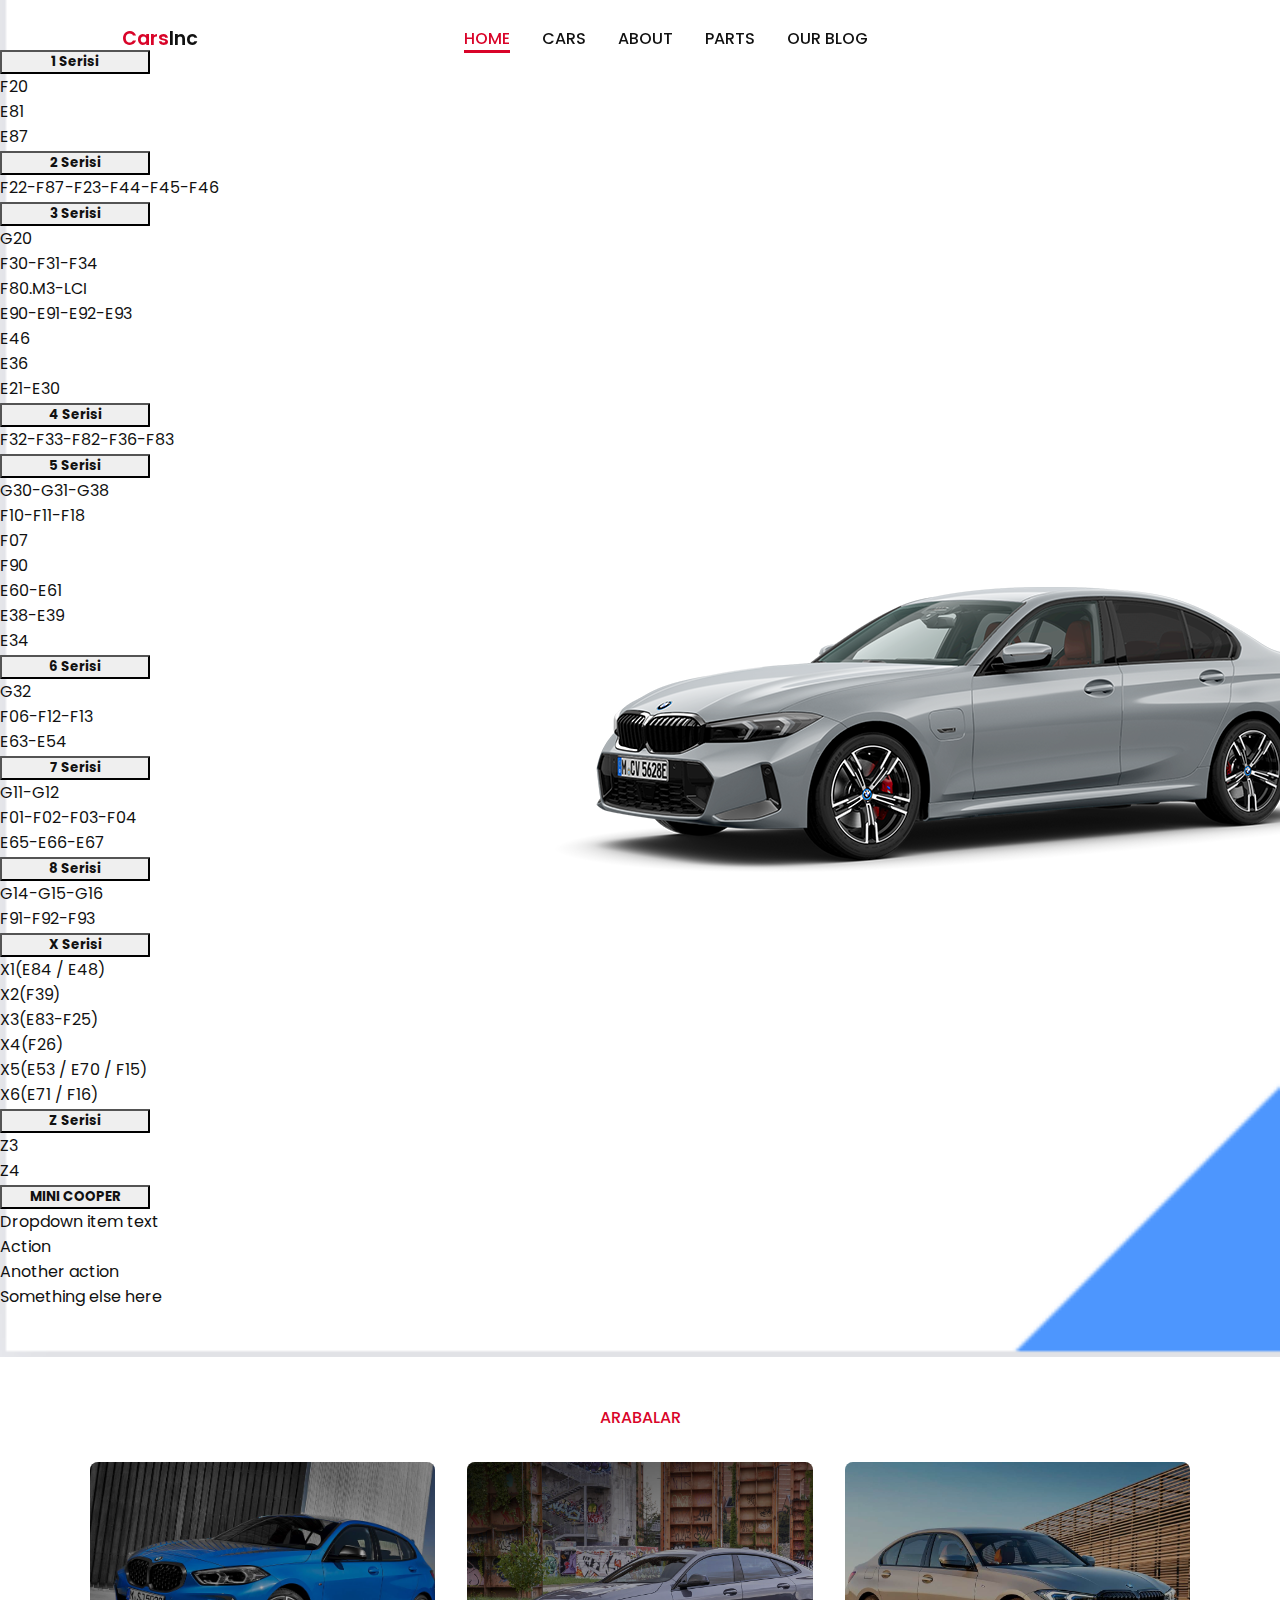
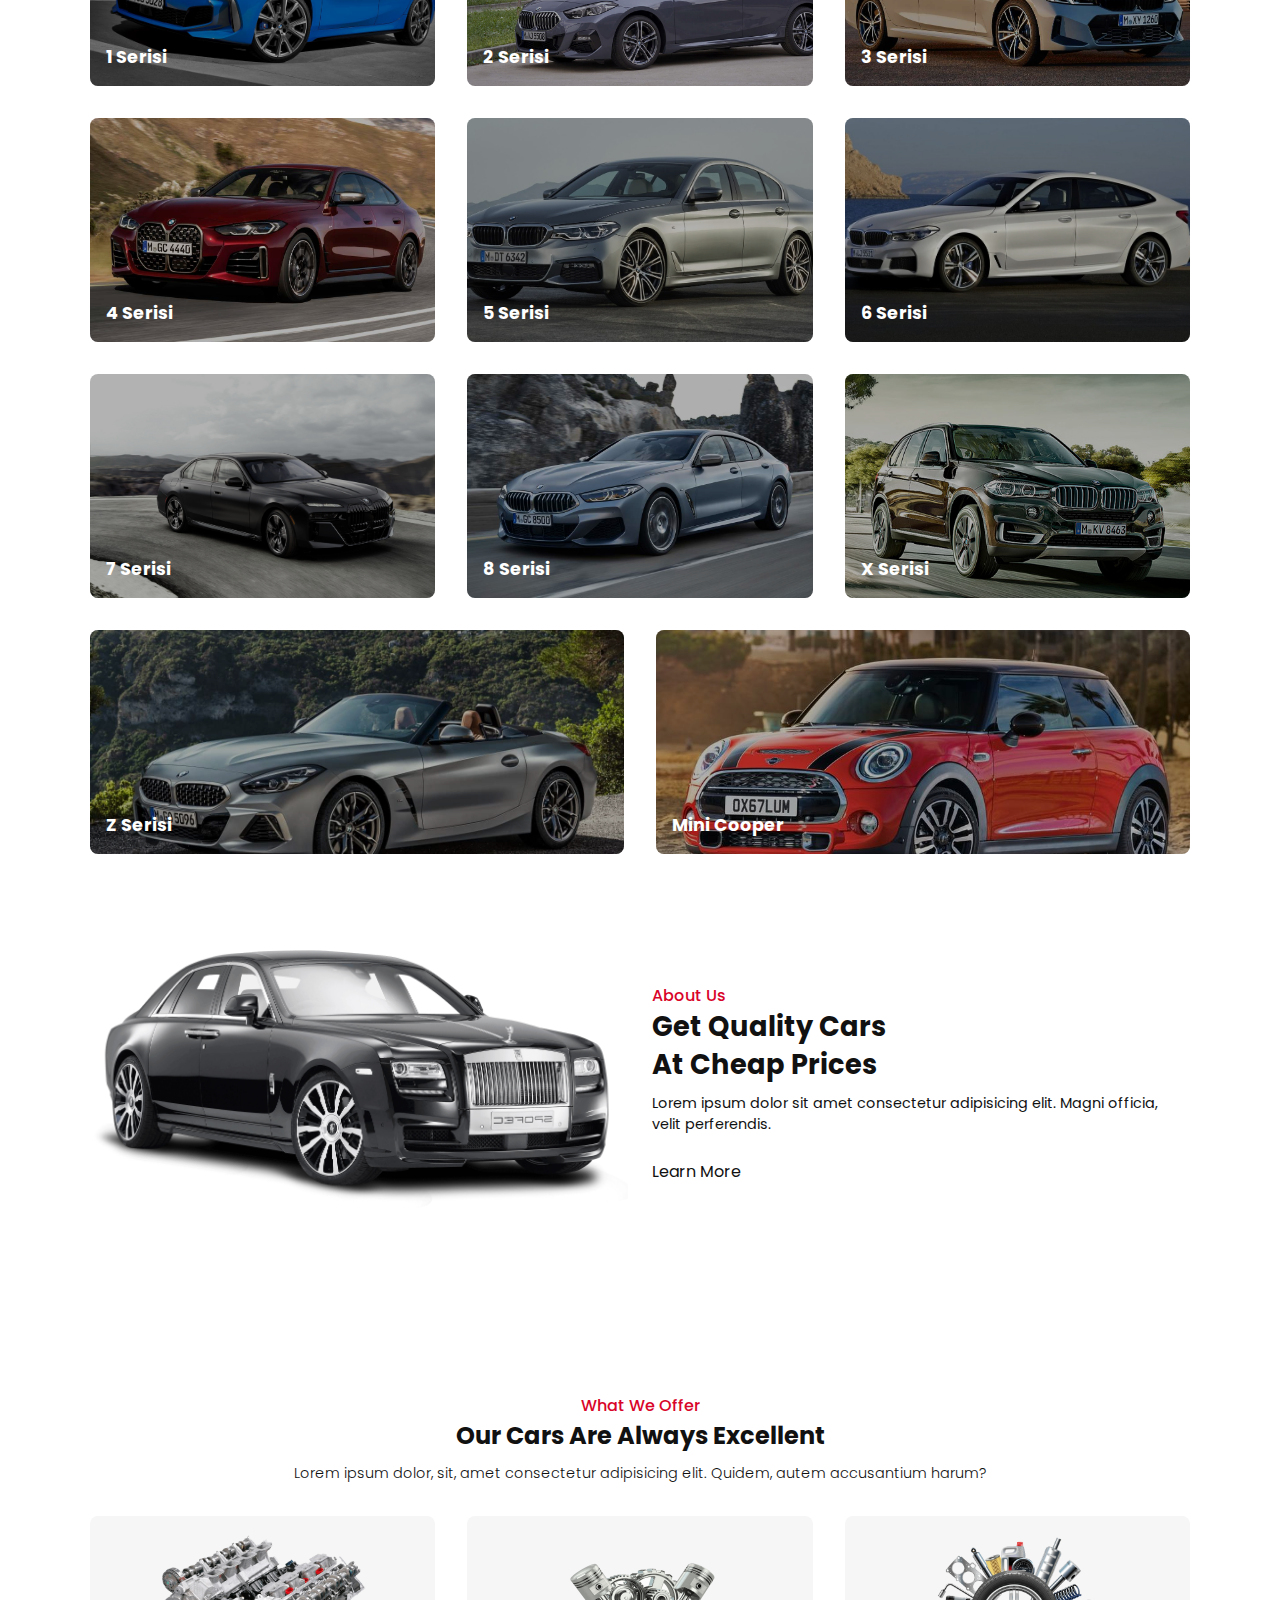
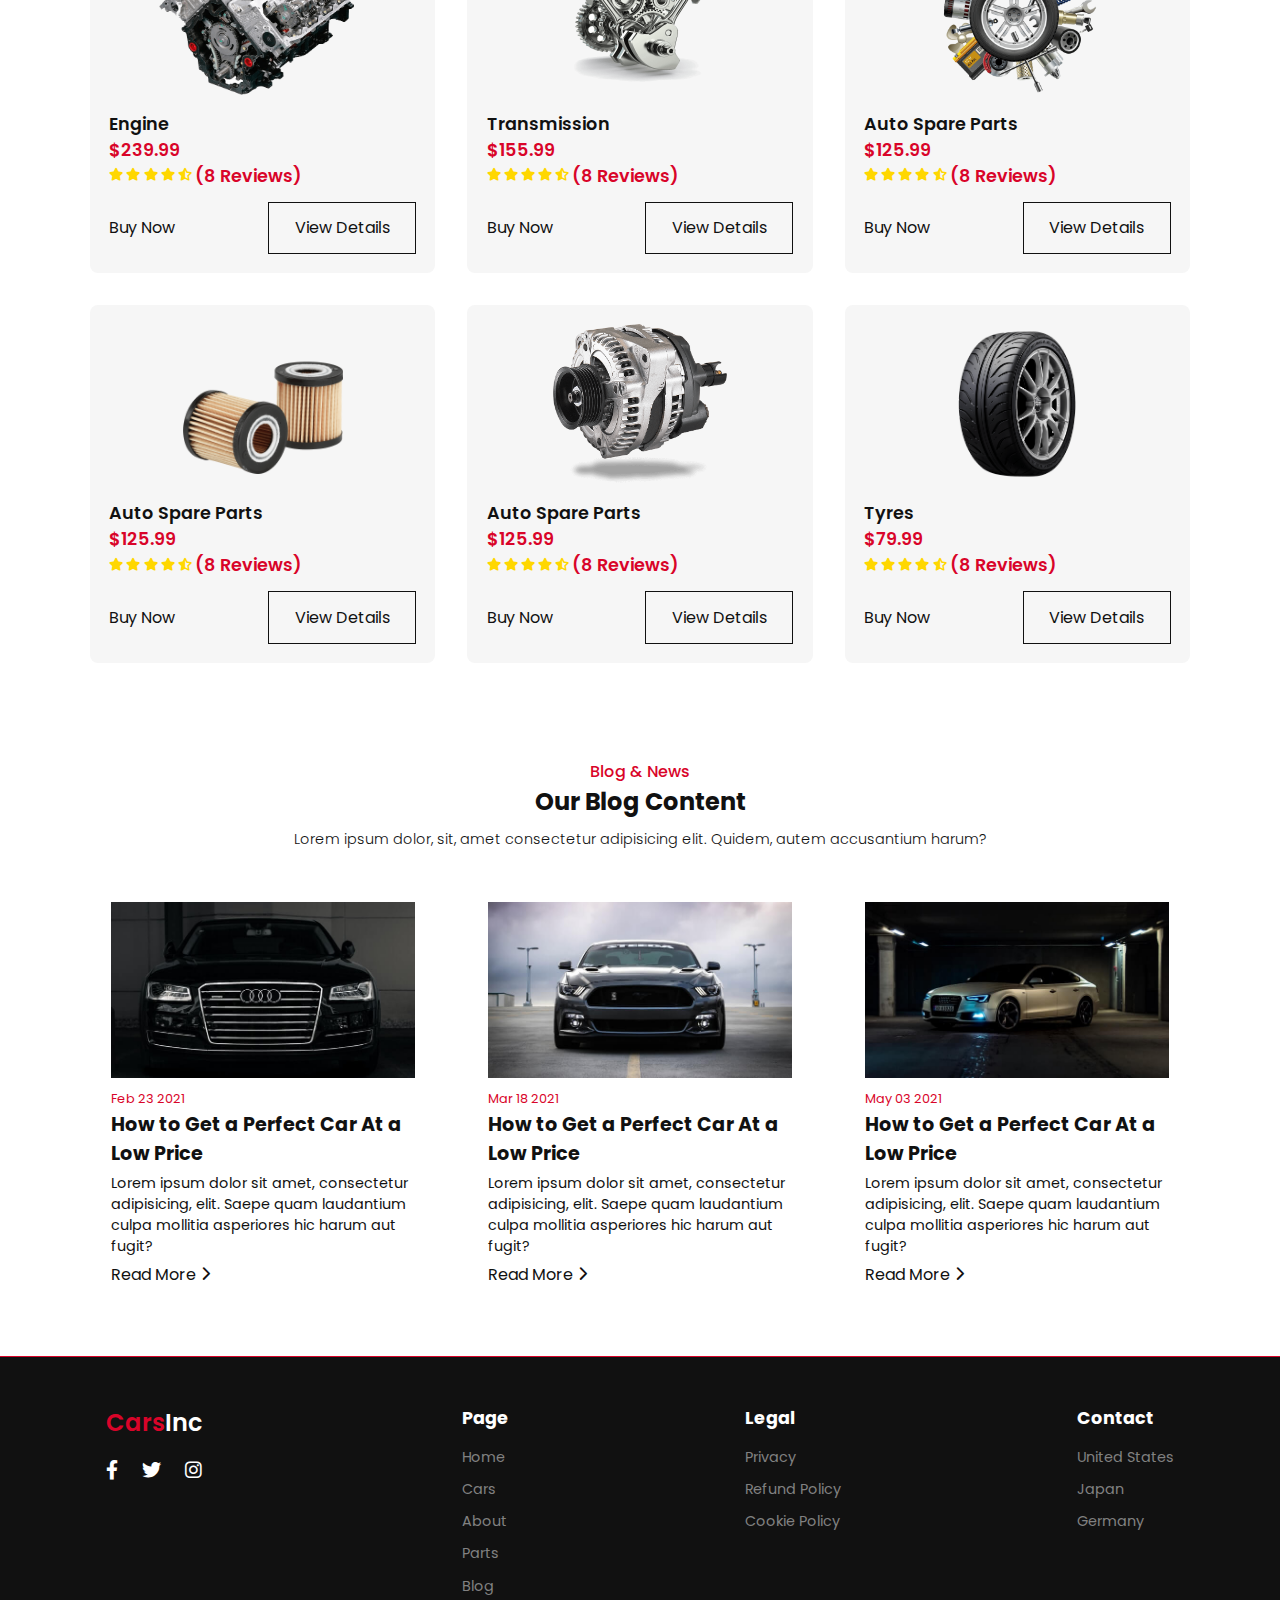
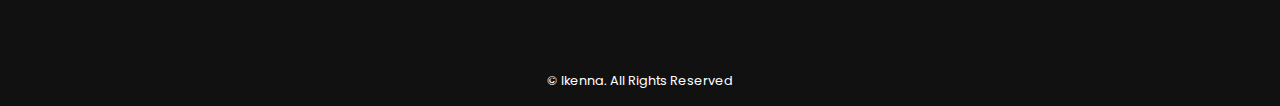
==== index.html @ a733363c "OtoYedekParca" ====
<!DOCTYPE html>
<html lang="en">
<head>
	<meta charset="UTF-8">
	<meta name="viewport" content="width=device-width, initial-scale=1.0">
	<meta name="description" content="Website of CarsInc, a car and spare parts sale company">
	<link href="https://cdn.jsdelivr.net/npm/bootstrap@5.2.2/dist/css/bootstrap.min.css" rel="stylesheet" integrity="sha384-Zenh87qX5JnK2Jl0vWa8Ck2rdkQ2Bzep5IDxbcnCeuOxjzrPF/et3URy9Bv1WTRi" crossorigin="anonymous">
    <link rel="stylesheet" href="https://cdn.jsdelivr.net/npm/bootstrap-icons@1.9.1/font/bootstrap-icons.css">
    <link rel="stylesheet" href="https://cdnjs.cloudflare.com/ajax/libs/OwlCarousel2/2.3.4/assets/owl.theme.default.css" integrity="sha512-OTcub78R3msOCtY3Tc6FzeDJ8N9qvQn1Ph49ou13xgA9VsH9+LRxoFU6EqLhW4+PKRfU+/HReXmSZXHEkpYoOA==" crossorigin="anonymous" referrerpolicy="no-referrer" />
    <link rel="stylesheet" href="https://cdnjs.cloudflare.com/ajax/libs/OwlCarousel2/2.3.4/assets/owl.carousel.min.css" integrity="sha512-tS3S5qG0BlhnQROyJXvNjeEM4UpMXHrQfTGmbQ1gKmelCxlSEBUaxhRBj/EFTzpbP4RVSrpEikbmdJobCvhE3g==" crossorigin="anonymous" referrerpolicy="no-referrer" />
	<link rel="stylesheet" href="https://cdnjs.cloudflare.com/ajax/libs/font-awesome/6.0.0/css/all.min.css" integrity="sha512-9usAa10IRO0HhonpyAIVpjrylPvoDwiPUiKdWk5t3PyolY1cOd4DSE0Ga+ri4AuTroPR5aQvXU9xC6qOPnzFeg==" crossorigin="anonymous" referrerpolicy="no-referrer" />
	<link rel="stylesheet" href="styles.css">
	<title>Car Sales Website</title>
</head>
<body>
	<!-- Header -->
	<header class="header">
		<nav class="nav container">
			<i class="fas fa-bars" id="menu-icon"></i>

			<a href="#" class="logo"><span>Cars</span>Inc</a>

			<ul class="nav__links">
				<li><a href="#home" class="active">Home</a></li>
				<li><a href="#cars">Cars</a></li>
				<li><a href="#about">About</a></li>
				<li><a href="#parts">Parts</a></li>
				<li><a href="#blog">Our Blog</a></li>
			</ul>

			<i class="fas fa-search" id="search-icon"></i>

			<!-- Search box -->
			<div class="search__box container">
				<input type="search" id="search" placeholder="Search here...">
			</div>
		</nav>
	</header>
	<main>

		<!-- Home section -->
		<section class="home" id="home">
				<div class="row">
					<div class="col-5 ps-5 pt-5"> 
						<ul class="pt-5"> 
							<li>
								<div class="btn-group dropend">
									<button type="button" class="btn dropdown-toggle" data-bs-toggle="dropdown" aria-expanded="false">
										<strong>
											1 Serisi
										</strong>
									</button>
									<ul class="dropdown-menu">
										<li><a class="dropdown-item" href="#">F20</a></li>
										<li><a class="dropdown-item" href="#">E81</a></li>
										<li><a class="dropdown-item" href="#">E87</a></li>
									</ul>
								</div>
							</li>
							<li>
								<div class="btn-group dropend">
									<button type="button" class="btn dropdown-toggle" data-bs-toggle="dropdown" aria-expanded="false">
										<strong>
											2 Serisi
										</strong>
									</button>
									<ul class="dropdown-menu">
										<li><a class="dropdown-item" href="#">F22-F87-F23-F44-F45-F46</a></li>
									</ul>
								</div>
							</li>
							<li>
								<div class="btn-group dropend">
									<button type="button" class="btn dropdown-toggle" data-bs-toggle="dropdown" aria-expanded="false">
										<strong>
											3 Serisi
										</strong>
									</button>
									<ul class="dropdown-menu">
										<li><a class="dropdown-item" href="#">G20</a></li>
										<li><a class="dropdown-item" href="#">F30-F31-F34</a></li>
										<li><a class="dropdown-item" href="#">F80.M3-LCI</a></li>
										<li><a class="dropdown-item" href="#">E90-E91-E92-E93</a></li>
										<li><a class="dropdown-item" href="#">E46</a></li>
										<li><a class="dropdown-item" href="#">E36</a></li>
										<li><a class="dropdown-item" href="#">E21-E30</a></li>
									</ul>
								</div>
							</li>
							<li>
								<div class="btn-group dropend">
									<button type="button" class="btn dropdown-toggle" data-bs-toggle="dropdown" aria-expanded="false">
										<strong>
											4 Serisi
										</strong>
									</button>
									<ul class="dropdown-menu">
										<li><a class="dropdown-item" href="#">F32-F33-F82-F36-F83</a></li>
									</ul>
								</div>
							</li>
							<li>
								<div class="btn-group dropend">
									<button type="button" class="btn dropdown-toggle" data-bs-toggle="dropdown" aria-expanded="false">
										<strong>
											5 Serisi
										</strong>
									</button>
									<ul class="dropdown-menu">
										<li><a class="dropdown-item" href="#">G30-G31-G38</a></li>
										<li><a class="dropdown-item" href="#">F10-F11-F18</a></li>
										<li><a class="dropdown-item" href="#">F07</a></li>
										<li><a class="dropdown-item" href="#">F90</a></li>
										<li><a class="dropdown-item" href="#">E60-E61</a></li>
										<li><a class="dropdown-item" href="#">E38-E39</a></li>
										<li><a class="dropdown-item" href="#">E34</a></li>
										
									</ul>
								</div>
							</li>
							<li>
								<div class="btn-group dropend">
									<button type="button" class="btn dropdown-toggle" data-bs-toggle="dropdown" aria-expanded="false">
										<strong>
											6 Serisi
										</strong>
									</button>
									<ul class="dropdown-menu">
										<li><a class="dropdown-item" href="#">G32</a></li>
										<li><a class="dropdown-item" href="#">F06-F12-F13</a></li>
										<li><a class="dropdown-item" href="#">E63-E54</a></li>
									</ul>
								</div>
							</li>
							<li>
								<div class="btn-group dropend">
									<button type="button" class="btn dropdown-toggle" data-bs-toggle="dropdown" aria-expanded="false">
										<strong>
											7 Serisi
										</strong>
									</button>
									<ul class="dropdown-menu">
										<li><a class="dropdown-item" href="#">G11-G12</a></li>
										<li><a class="dropdown-item" href="#">F01-F02-F03-F04</a></li>
										<li><a class="dropdown-item" href="#">E65-E66-E67</a></li>
									</ul>
								</div>
							</li>
							<li>
								<div class="btn-group dropend">
									<button type="button" class="btn dropdown-toggle" data-bs-toggle="dropdown" aria-expanded="false">
										<strong>
											8 Serisi
										</strong>
									</button>
									<ul class="dropdown-menu">
										<li><a class="dropdown-item" href="#">G14-G15-G16</a></li>
										<li><a class="dropdown-item" href="#">F91-F92-F93</a></li>
									</ul>
								</div>
							</li>
							<li>
								<div class="btn-group dropend">
									<button type="button" class="btn dropdown-toggle" data-bs-toggle="dropdown" aria-expanded="false">
										<strong>
											X Serisi
										</strong>
									</button>
									<ul class="dropdown-menu">
										<li><a class="dropdown-item" href="#">X1(E84 / E48)</a></li>
										<li><a class="dropdown-item" href="#">X2(F39)</a></li>
										<li><a class="dropdown-item" href="#">X3(E83-F25)</a></li>
										<li><a class="dropdown-item" href="#">X4(F26)</a></li>
										<li><a class="dropdown-item" href="#">X5(E53 / E70 / F15)</a></li>
										<li><a class="dropdown-item" href="#">X6(E71 / F16)</a></li>
									</ul>
								</div>
							</li>
							<li>
								<div class="btn-group dropend">
									<button type="button" class="btn dropdown-toggle" data-bs-toggle="dropdown" aria-expanded="false">
										<strong>
											Z Serisi
										</strong>
									</button>
									<ul class="dropdown-menu">
										<li><a class="dropdown-item" href="#">Z3</a></li>
										<li><a class="dropdown-item" href="#">Z4</a></li>
									</ul>
								</div>
							</li>
							<li>
								<div class="btn-group dropend">
									<button type="button" class="button button1 btn btn-primary dropdown-toggle" data-bs-toggle="dropdown" aria-expanded="false">
										<strong>
											MINI COOPER
										</strong>
									</button>
									<ul class="dropdown-menu">
										<li><span class="dropdown-item-text">Dropdown item text</span></li>
										<li><a class="dropdown-item" href="#">Action</a></li>
										<li><a class="dropdown-item" href="#">Another action</a></li>
										<li><a class="dropdown-item" href="#">Something else here</a></li>
									</ul>
								</div>
							</li>
						</ul>
						
					</div>
					</div>
					<div class="col-7 araba ">
						<img src="./images/bmwpng.png" alt="">
					</div>
				</div>
		</section>

		<!-- Cars section -->
		<section class="cars" id="cars">
			<div class="heading">
				<span>ARABALAR</span>
			</div>

            <!-- Cars container -->
			<div class="cars__container container">
				<!-- Box 1 -->
				<div class="box">
					<img src="images/1serisi.jpg" alt="Porsche car">
					<h3>1 Serisi</h3>
				</div>

				<!-- Box 2 -->
				<div class="box">
					<img src="images/2-serisi.jpg" alt="Audi car">
					<h3>2 Serisi</h3>
				</div>

				<!-- Box 3 -->
				<div class="box">
					<img src="images/2022-bmw-3er-limousine.jpg" alt="Mercedes Benz car">
					<h3>3 Serisi</h3>
				</div>

				<!-- Box 4 -->
				<div class="box">
					<img src="images/2022-bmw-m440i-xdrive-gran-coupe-exterior.jpg" alt="Lamborghini car">
					<h3>4 Serisi</h3>
				</div>

				<!-- Box 5 -->
				<div class="box">
					<img src="images/yeni-bmw-520i-fiyat-1.jpg" alt="BMW car">
					<h3>5 Serisi</h3>
				</div>

				<!-- Box 6 -->
				<div class="box">
					<img src="images/yeni-bmw-6-serisi-gt-034.jpg" alt="Rolls Royce car">
					<h3>6 Serisi</h3>
				</div>
				<!-- Box 6 -->
				<div class="box">
					<img src="images/2022-bmw-7-serisi-tanitildi-iste-tasarimi-ve-ozellikleri147647_0.jpg" alt="Rolls Royce car">
					<h3>7 Serisi</h3>
				</div>
				<!-- Box 6 -->
				<div class="box">
					<img src="images/bmw-serie-8-gran-coupe-2020.jpg" alt="Rolls Royce car">
					<h3>8 Serisi</h3>
				</div>
				<div class="box">
					<img src="images/BMW_X5-2017.jpg" alt="Rolls Royce car">
					<h3> X Serisi</h3>
				</div>
				<div class="box">
					<img src="images/bmw-z4-roadster_4161_2.jpg" alt="Rolls Royce car">
					<h3> Z Serisi</h3>
				</div>
				<div class="box">
					<img src="images/heuyj8qbr85w_800.jpg" alt="Rolls Royce car">
					<h3> Mini Cooper</h3>
				</div>
			</div>
		</section>

		<!-- About section -->
		<section class="about container" id="about">
			<div class="about__img">
				<img src="images/about.png" alt="Rolls Royce car">
			</div>
			<div class="about__text">
				<span>About Us</span>
				<h2>Get Quality Cars <br>At Cheap Prices</h2>
				<p>Lorem ipsum dolor sit amet consectetur adipisicing elit. Magni officia, velit perferendis.</p>

				<a href="#" class="btn">Learn More</a>
			</div>
		</section>

		<!-- Parts section -->
		<section class="parts" id="parts">
			<div class="heading">
				<span>What We Offer</span>
				<h2>Our Cars Are Always Excellent</h2>
				<p>Lorem ipsum dolor, sit, amet consectetur adipisicing elit. Quidem, autem accusantium harum?</p>
			</div>

			<!-- Parts container -->
			<div class="parts__container container">
				<!-- Box 1 -->
				<div class="box">
					<img src="images/part1.png" alt="car part">
					<h3>Engine</h3>
					<span class="price">$239.99</span>
					<div class="stars">
						<i class="fas fa-star"></i>
						<i class="fas fa-star"></i>
						<i class="fas fa-star"></i>
						<i class="fas fa-star"></i>
						<i class="fas fa-star-half-alt"></i>
						<span>(8 Reviews)</span>
					</div>
					<div class="buttons">
						<a href="#" class="btn">Buy Now</a>
					    <a href="#" class="details">View Details</a>
					</div>
					
				</div>

				<!-- Box 2 -->
				<div class="box">
					<img src="images/part2.png" alt="car part">
					<h3>Transmission</h3>
					<span class="price">$155.99</span>
					<div class="stars">
						<i class="fas fa-star"></i>
						<i class="fas fa-star"></i>
						<i class="fas fa-star"></i>
						<i class="fas fa-star"></i>
						<i class="fas fa-star-half-alt"></i>
						<span>(8 Reviews)</span>
					</div>
					<div class="buttons">
						<a href="#" class="btn">Buy Now</a>
					    <a href="#" class="details">View Details</a>
					</div>
				</div>

				<!-- Box 3 -->
				<div class="box">
					<img src="images/part3.png" alt="car part">
					<h3>Auto Spare Parts</h3>
					<span class="price">$125.99</span>
					<div class="stars">
						<i class="fas fa-star"></i>
						<i class="fas fa-star"></i>
						<i class="fas fa-star"></i>
						<i class="fas fa-star"></i>
						<i class="fas fa-star-half-alt"></i>
						<span>(8 Reviews)</span>
					</div>
					<div class="buttons">
						<a href="#" class="btn">Buy Now</a>
					    <a href="#" class="details">View Details</a>
					</div>
				</div>

				<!-- Box 4 -->
				<div class="box">
					<img src="images/part4.png" alt="car part">
					<h3>Auto Spare Parts</h3>
					<span class="price">$125.99</span>
					<div class="stars">
						<i class="fas fa-star"></i>
						<i class="fas fa-star"></i>
						<i class="fas fa-star"></i>
						<i class="fas fa-star"></i>
						<i class="fas fa-star-half-alt"></i>
						<span>(8 Reviews)</span>
					</div>
					<div class="buttons">
						<a href="#" class="btn">Buy Now</a>
					    <a href="#" class="details">View Details</a>
					</div>
				</div>

				<!-- Box 5 -->
				<div class="box">
					<img src="images/part5.png" alt="car part">
					<h3>Auto Spare Parts</h3>
					<span class="price">$125.99</span>
					<div class="stars">
						<i class="fas fa-star"></i>
						<i class="fas fa-star"></i>
						<i class="fas fa-star"></i>
						<i class="fas fa-star"></i>
						<i class="fas fa-star-half-alt"></i>
						<span>(8 Reviews)</span>
					</div>
					<div class="buttons">
						<a href="#" class="btn">Buy Now</a>
					    <a href="#" class="details">View Details</a>
					</div>
				</div>

				<!-- Box 6 -->
				<div class="box">
					<img src="images/part6.png" alt="car part">
					<h3>Tyres</h3>
					<span class="price">$79.99</span>
					<div class="stars">
						<i class="fas fa-star"></i>
						<i class="fas fa-star"></i>
						<i class="fas fa-star"></i>
						<i class="fas fa-star"></i>
						<i class="fas fa-star-half-alt"></i>
						<span>(8 Reviews)</span>
					</div>
					<div class="buttons">
						<a href="#" class="btn">Buy Now</a>
					    <a href="#" class="details">View Details</a>
					</div>
				</div>

			</div>
		</section>

		<!-- Blog section -->
		<section class="blog" id="blog">
			<div class="heading">
				<span>Blog & News</span>
				<h2>Our Blog Content</h2>
				<p>Lorem ipsum dolor, sit, amet consectetur adipisicing elit. Quidem, autem accusantium harum?</p>
			</div>

			<!-- Blog Container -->
			<div class="blog__container container">
				<!-- Blog Post 1 -->
				<div class="box">
					<img src="images/car4.jpg" alt="car">
					<span>Feb 23 2021</span>
					<h3>How to Get a Perfect Car At a Low Price</h3>
					<p>Lorem ipsum dolor sit amet, consectetur adipisicing, elit. Saepe quam laudantium culpa mollitia asperiores hic harum aut fugit?</p>
					<a href="#" class="blog-btn">Read More <i class="fas fa-chevron-right"></i></a>
				</div>

				<!-- Blog Post 2 -->
				<div class="box">
					<img src="images/car6.jpg" alt="car">
					<span>Mar 18 2021</span>
					<h3>How to Get a Perfect Car At a Low Price</h3>
					<p>Lorem ipsum dolor sit amet, consectetur adipisicing, elit. Saepe quam laudantium culpa mollitia asperiores hic harum aut fugit?</p>
					<a href="#" class="blog-btn">Read More <i class="fas fa-chevron-right"></i></a>
				</div>

				<!-- Blog Post 3 -->
				<div class="box">
					<img src="images/car5.jpg" alt="car">
					<span>May 03 2021</span>
					<h3>How to Get a Perfect Car At a Low Price</h3>
					<p>Lorem ipsum dolor sit amet, consectetur adipisicing, elit. Saepe quam laudantium culpa mollitia asperiores hic harum aut fugit?</p>
					<a href="#" class="blog-btn">Read More <i class="fas fa-chevron-right"></i></a>
				</div>
			</div>
		</section>
	</main>


	<!-- Footer -->
	<footer class="footer">
		<div class="footer__container container">
			<div class="footer__box">
				<a href="#" class="logo"><span>Cars</span>Inc</a>
				<div class="social__links">
					<a href="#"><i class="fab fa-facebook-f"></i></a>
					<a href="#"><i class="fab fa-twitter"></i></a>
					<a href="#"><i class="fab fa-instagram"></i></a>
				</div>
			</div>
			<div class="footer__box footer__links">
				<h3>Page</h3>
				<a href="#home">Home</a>
				<a href="#cars">Cars</a>
				<a href="#about">About</a>
				<a href="#parts">Parts</a>
				<a href="#blog">Blog</a>
			</div>
			<div class="footer__box footer__links">
				<h3>Legal</h3>
				<a href="#">Privacy</a>
				<a href="#">Refund Policy</a>
				<a href="#">Cookie Policy</a>
			</div>
			<div class="footer__box footer__links">
				<h3>Contact</h3>
				<p>United States</p>
				<p>Japan</p>
				<p>Germany</p>
			</div>
		</div>
		<p class="copyright">&copy; Ikenna. All Rights Reserved</p>
	</footer>

	
	
	<script src="https://cdn.jsdelivr.net/npm/bootstrap@5.2.0/dist/js/bootstrap.bundle.min.js" integrity="sha384-A3rJD856KowSb7dwlZdYEkO39Gagi7vIsF0jrRAoQmDKKtQBHUuLZ9AsSv4jD4Xa" crossorigin="anonymous"></script>
	<script src="https://cdnjs.cloudflare.com/ajax/libs/jquery/3.6.1/jquery.min.js" integrity="sha512-aVKKRRi/Q/YV+4mjoKBsE4x3H+BkegoM/em46NNlCqNTmUYADjBbeNefNxYV7giUp0VxICtqdrbqU7iVaeZNXA==" crossorigin="anonymous" referrerpolicy="no-referrer"></script>
	<script src="https://cdnjs.cloudflare.com/ajax/libs/OwlCarousel2/2.3.4/owl.carousel.min.js" integrity="sha512-bPs7Ae6pVvhOSiIcyUClR7/q2OAsRiovw4vAkX+zJbw3ShAeeqezq50RIIcIURq7Oa20rW2n2q+fyXBNcU9lrw==" crossorigin="anonymous" referrerpolicy="no-referrer"></script>
	<script type="text/javascript">
		$('.slider .owl-carousel').owlCarousel({
		loop:true,
		nav:true,
		dots:true,
		items:1,
		autoplay:true,
		smartSpeed:1200
	})
	</script>
	<script type="text/javascript">
	  $('.owl-carousel').owlCarousel({
		  loop:true,
		  margin:10,
		  nav:true,
		  autoplay:true,
		  smartSpeed:1200,
		  responsive:{
			  0:{
				  items:0
			  },
			  600:{
				  items:2
			  },
			  1000:{
				  items:4
			  }
		  }
	  })
   </script>
</body>
</html>
---- styles.css ----
@import url('https://fonts.googleapis.com/css2?family=Poppins:wght@300;400;500;600&display=swap');



:root{

	--main-color: #d90429;
	--main-color-alt: #fd052f;
	--text-color: #111;
	--bg-color: #fff;
}

*{
	padding: 0;
	margin: 0;
	box-sizing: border-box;
	font-family: 'Poppins', 'Bahnschrift', sans-serif;
	transition: 0.3s ease;
	text-decoration: none;
	list-style: none;
	color: inherit;
}

html {
	scroll-behavior: smooth;
	font-size: 16px;
}

/*Custom scrollbar*/
html::-webkit-scrollbar {
	width: 0.5rem;
	background: transparent;
}

html::-webkit-scrollbar-thumb {
	width: 0.5rem;
	border-radius: 0.5rem;
	background: var(--text-color);
}

body {
	color: var(--text-color);
}

img {
	width: 100%;
}

.container {
	max-width: 1100px;
	margin: 0 auto;
}

section {
	padding: 3rem 0;
}


/*========================== HEADER =================================*/
.header {
	display: block;
	width: 100%;
	position: fixed;
	top: 0;
	left: 0;
	z-index: 10;
}

.header.shadow {
	background: var(--bg-color);
	box-shadow: 0 0.1rem 0.7rem rgba(0, 0, 0, 0.2);
}

.nav {
	display: flex;
	align-items: center;
	justify-content: space-between;
	padding: 1.5rem 2rem;
}

#menu-icon {
	font-size: 1.5rem;
	cursor: pointer;
	color: var(--text-color);
	display: none;
}

.logo {
	font-size: 1.2rem;
	font-weight: 600;
}

.logo span {
	color: var(--main-color);
}

.nav__links {
	display: flex;
	column-gap: 2rem;
}

.nav__links a {
	font-size: 1rem;
	text-transform: uppercase;
	font-weight: 500;
}

.nav__links a:hover,
 .nav__links a.active {
	color: var(--main-color);
	border-bottom: 0.2rem solid var(--main-color);
}

#search-icon {
	font-size: 1.5rem;
	cursor: pointer;
	color: var(--bg-color);
}

.header.shadow #search-icon {
	color: var(--text-color);
}

.search__box {
	position: absolute;
	top: 110%;
	left: 0;
	right: 0;
	background: var(--bg-color);
	box-shadow: 0.2rem 0.2rem 1rem rgba(0, 0, 0, 0.15);
	border: 0.1rem solid var(--main-color);
	border-radius: 0.5rem;
	transform: scale(0);
	transform-origin: top;
}

.search__box.active {
	transform: scale(1);
}

.search__box input {
	width: 100%;
	padding: 1.2rem;
	border: none;
	outline: none;
	background: transparent;
	font-size: 1rem;
}






/* =========================== HOME =============================== */
.home{
	background-image: url(./images/bmwback.png);
	width: 100%;
	min-height: 600px;
	display: flex;
	align-items: center;
	background-repeat: no-repeat;
	background-size: cover;
	background-position: center left;
}

.araba{
	transform: translateX(1000px);
	transition: transform 250ms ease-in-out;
}
html:hover .araba{
	transform: translateX(300px);
	transition: all 5s;
}

.home .btn{
	width: 150px;
	border-radius: 1px;
}

.home__text {
	padding-left: 8rem;
}

.home__text h1 {
	font-size: 2.4rem;
}

.home__text span {
	color: var(--main-color);
}

.home__text p {
	font-size: 1rem;
	/*font-weight: 300;*/
	margin: 0.5rem 0 1.5rem;
}



/* =========================== CARS =============================== */
.heading {
	text-align: center;
	margin-bottom: 2rem;
}

.heading span {
	font-weight: 500;
	color: var(--main-color);
}

.heading h2	{
	margin-bottom: 0.6rem;
}

.heading p {
	font-size: 0.9rem;
	font-weight: 300;
}

.cars__container {
	display: flex;
	flex-wrap: wrap;
	gap: 2rem;
	margin-top: 2rem;
}

.cars__container .box {
	flex: 1 1 17rem;
	position: relative;
	height: 14rem;
	border-radius: 0.5rem;
	overflow: hidden;
}

.cars__container .box::before {
	content: '';
	position: absolute;
	top: 0;
	left: 0;
	width: 100%;
	height: 100%;
	background-color: rgba(0, 0, 0, 0.3);
	z-index: 1;
}

.cars__container .box img {
	height: 100%;
	object-fit: cover;
	overflow: hidden;
}

.cars__container .box:hover img {
	transform: scale(1.1);
}

/*.cars__container .box img:hover {
	transform: scale(1.1);
}*/

.cars__container .box h3 {
	position: absolute;
	bottom: 1rem;
	left: 1rem;
	color: var(--bg-color);
	font-size: 1.1rem;
	z-index: 2;
}

.cars__container .box:hover h3 {
	color: var(--main-color-alt);
}



/* =========================== ABOUT =============================== */
.about {
	display: flex;
	flex-wrap: wrap;
	align-items: center;
	gap: 1.5rem;
	margin-bottom: 5rem;
}

.about__img {
	flex: 1 1 21rem;
}

.about__text {
	flex: 1 1 21rem;
}

.about__text span {
	font-weight: 500;
	color: var(--main-color);
}

.about__text h2 {
	font-size: 1.7rem;
	line-height: 1.4;
}

.about__text p {
	font-size: 0.9rem;
	margin: 0.5rem 0 1.5rem;
}




/* =========================== PARTS =============================== */
.parts__container {
	display: flex;
	flex-wrap: wrap;
	gap: 2rem;
	margin-top: 2rem;
}

.parts__container .box {
	flex: 1 1 17rem;
	position: relative;
	padding: 1.2rem;
	display: flex;
	flex-direction: column;
	background: #f6f6f6;
	border-radius: 0.5rem;
}

.parts__container .box img {
	width: 100%;
	height: 10rem;
	object-fit: contain;
	object-position: center;
	margin-bottom: 1rem;
}

.parts__container .box h3 {
	font-size: 1.1rem;
	font-weight: 600;
}

.parts__container .box span {
	font-size: 1.1rem;
	font-weight: 600;
	color: var(--main-color);
}

.parts__container .box p {
	color: var(--main-color);
	font-size: 0.9rem;
	font-family: inherit;
	margin-bottom: 1rem;
}

.parts__container .box .stars {
	display: flex;
	align-items: center;
	margin-bottom: 0.8rem;
}

.parts__container .box .stars i {
	color: #ffd700;
	margin-right: 0.2rem;
	font-size: 0.8rem;
}

.parts__container .box .buttons {
	display: flex;
	align-items: center;
	justify-content: space-between;
}

.parts__container .box .details {
	display: inline-block;
	padding: 0.8rem 1.6rem;
	color: var(--text-color);
	border: 0.1rem solid var(--text-color);
}

.parts__container .box .details:hover {
	color: var(--main-color);
	border: 0.1rem solid var(--main-color);
}



/* =========================== BLOG =============================== */
.blog__container {
	display: flex;
	flex-wrap: wrap;
	gap:  2rem;
	margin-top: 2rem;
}

.blog__container .box {
	flex: 1 1 15rem;
	padding: 1.3rem;
}

.blog__container .box:hover {
	background: #f6f6f6;
}

.blog__container .box img {
	height: 11rem;
	object-fit: cover;
}

.blog__container .box span {
	font-size: 0.8rem;
	color: var(--main-color);
}

.blog__container .box h3 {
	font-size: 1.2rem;
}

.blog__container .box p {
	font-size: 0.9rem;
	margin: 0.3rem 0;
}

.blog__container .box .blog-btn {
	display: inline-flex;
	align-items: center;
	gap: 0.3rem;
}

.blog__container .box .blog-btn i {
	font-size: 0.9rem;
}

.blog__container .box .blog-btn:hover {
	color: var(--main-color);
	gap: 0.7rem;
}



/* =========================== FOOTER =============================== */
.footer {
	background: var(--text-color);
	color: var(--bg-color);
	border-top: 0.1rem solid var(--main-color);
}

.footer__container {
	display: flex;
	justify-content: space-between;
	gap: 1rem;
	padding: 3rem 1rem;
}

.footer__container .logo {
	font-size: 1.5rem;
	margin-bottom: 1rem;
}

.footer__container .footer__box {
	display: flex;
	flex-direction: column;
}

.social__links {
	display: flex;
	align-items: center;
}

.social__links a {
	margin-right: 1.5rem;
	font-size: 1.2rem;
	color: var(--bg-color);
}

.social__links a:hover {
	color: var(--main-color);
}

.footer__container .footer__links h3 {
	font-size: 1.1rem;
	margin-bottom: 1rem;
}

.footer__links a,
.footer__links p {
	font-size: 0.9rem;
 	color: #818181;
 	margin-bottom: 0.7rem;
}

.footer__links a:hover {
	color: var(--main-color);
}

.copyright {
	text-align: center;
	padding: 1rem;
	font-size: 0.8rem;
}





/*================= Media Queries ============================*/

@media (max-width: 1080px) {
	.container {
			margin: 0 1.5rem;
		}
}


@media(max-width: 991px) {

	.home__text {
		padding-left: 3rem;
	}

	.home__text h1 {
		font-size: 2.2rem;
	}

	
}


@media(max-width: 920px) {

	#search-icon {
		color: var(--text-color);
	}

	.blog__container {
		gap: 1rem;
	}
}


@media(max-width: 768px) {
	.nav {
		padding: 1rem 0;
	}

	#menu-icon {
		display: block;
	}

	.nav__links {
		position: absolute;
		top: 100%;
		right: 0;
		left: 0;
		flex-direction: column;
		gap: 0.5rem;
		text-align: center;
		box-shadow: 0.2rem 0.2rem 1.2rem rgba(0, 0, 0, 0.2);
		z-index: inherit;
		background: var(--bg-color);
		clip-path: circle(0% at 0% 0%);
	}

	.nav__links.active {
		clip-path: circle(144% at 0% 0%);
	}

	.nav__links a {
		display: block;
		padding: 1rem;
	}

	.nav__links a:hover,
	 .nav__links a.active {
	 	border-bottom: none;
	 	background-color: var(--main-color);
	 	color: var(--bg-color);
	 }

	 .blog__container .box {
	 	padding: 0.2rem;
	 }

}


@media(max-width: 700px) {

	.about {
		flex-direction: column-reverse;
	}

	.about__text {
		text-align: center;
	}

}


@media(max-width: 600px) {

	html {
		font-size: 14px;
	}

	.heading {
		padding: 0 1.5rem;
	}

	.footer__container {
		flex-direction: column;
	}
}


@media(max-width: 375px) {

	.home {
		min-height: 500px;
	}

	.home__text {
		padding-left: 1rem
	}

	.blog__container {
		gap: 2rem;
	}
}
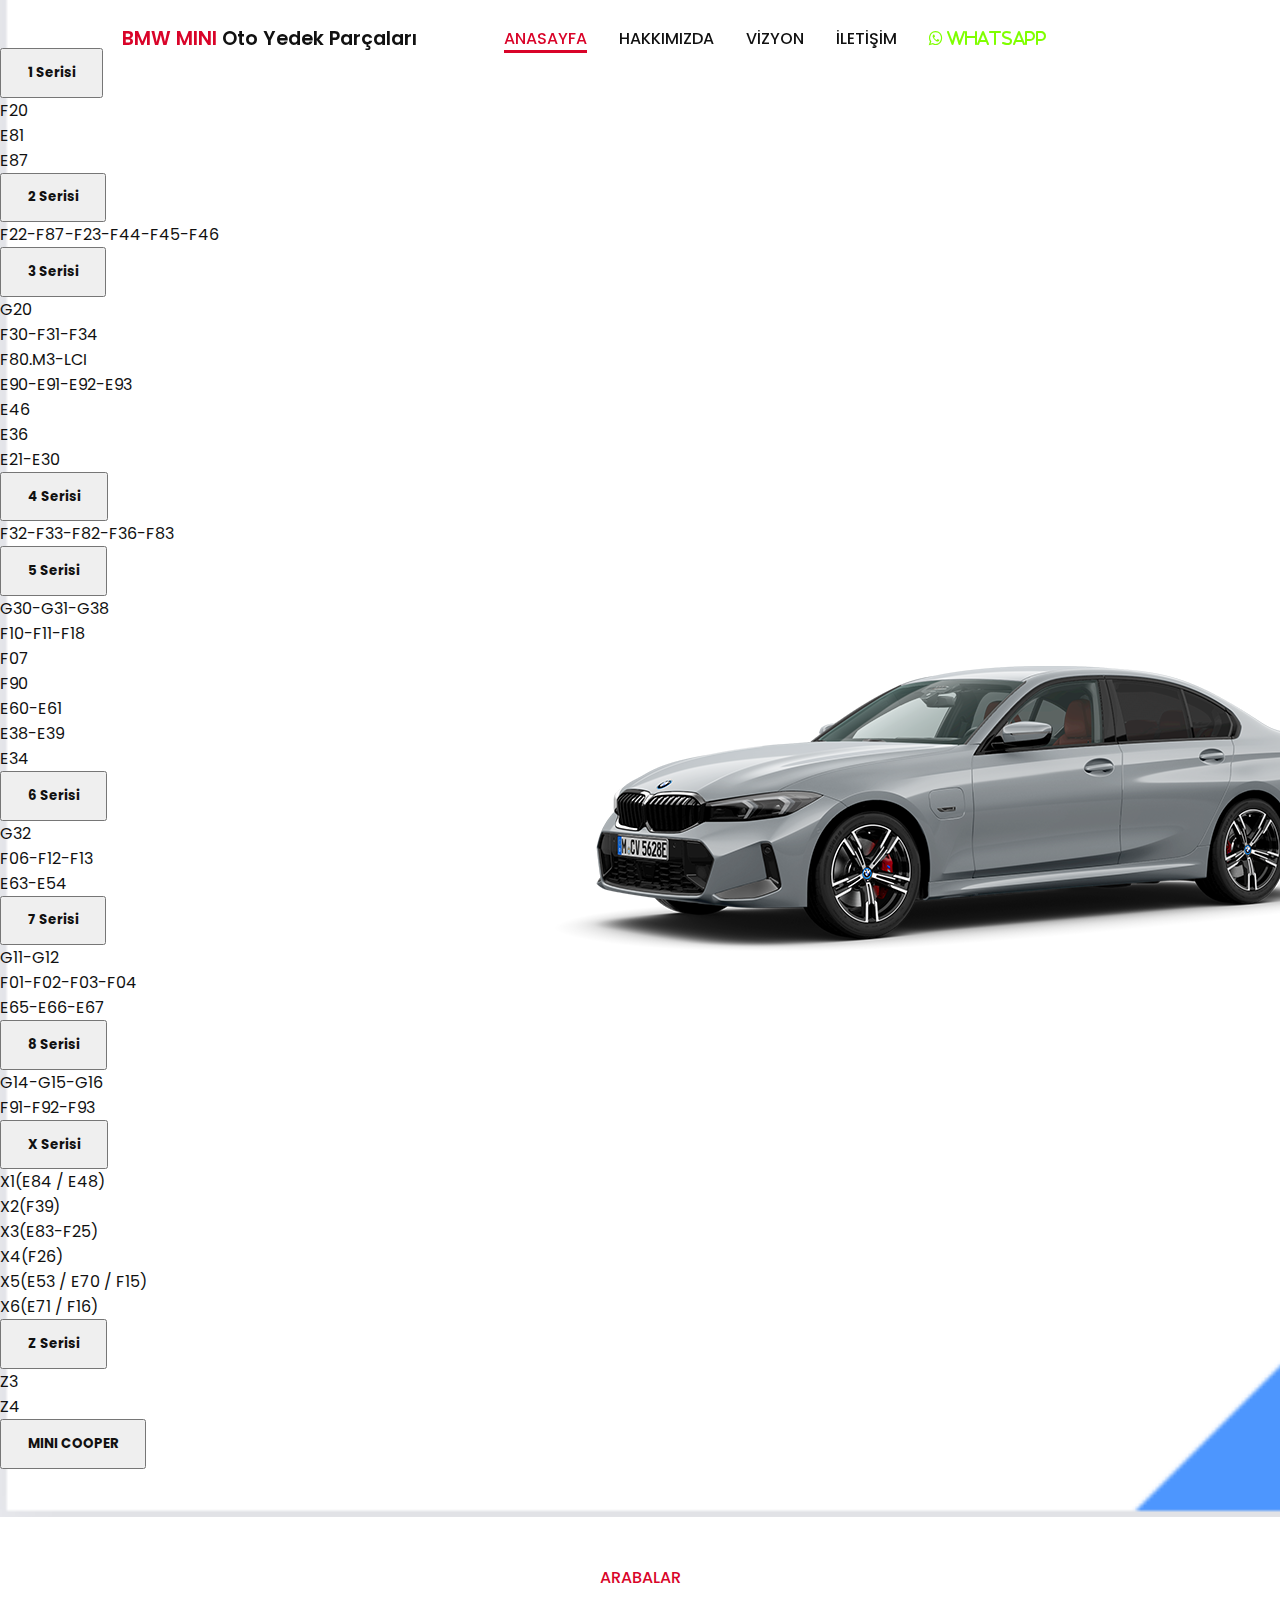
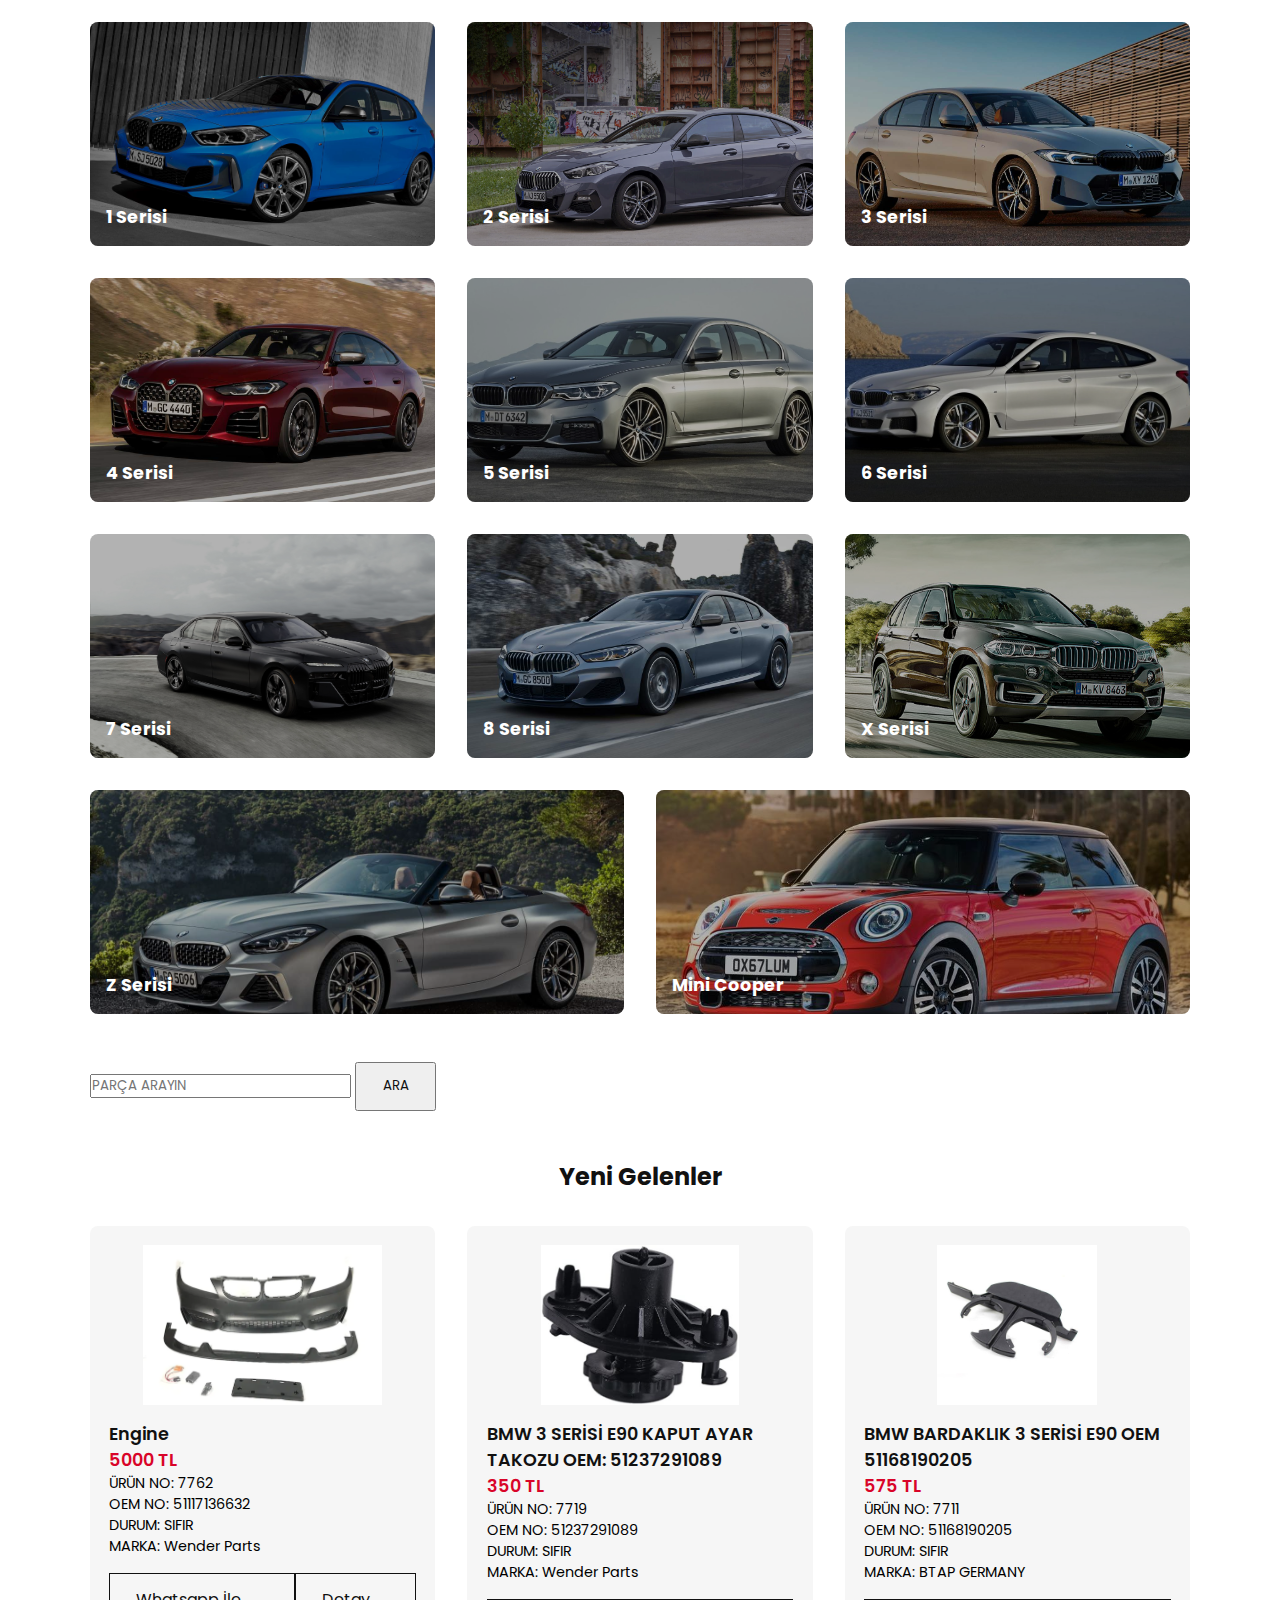
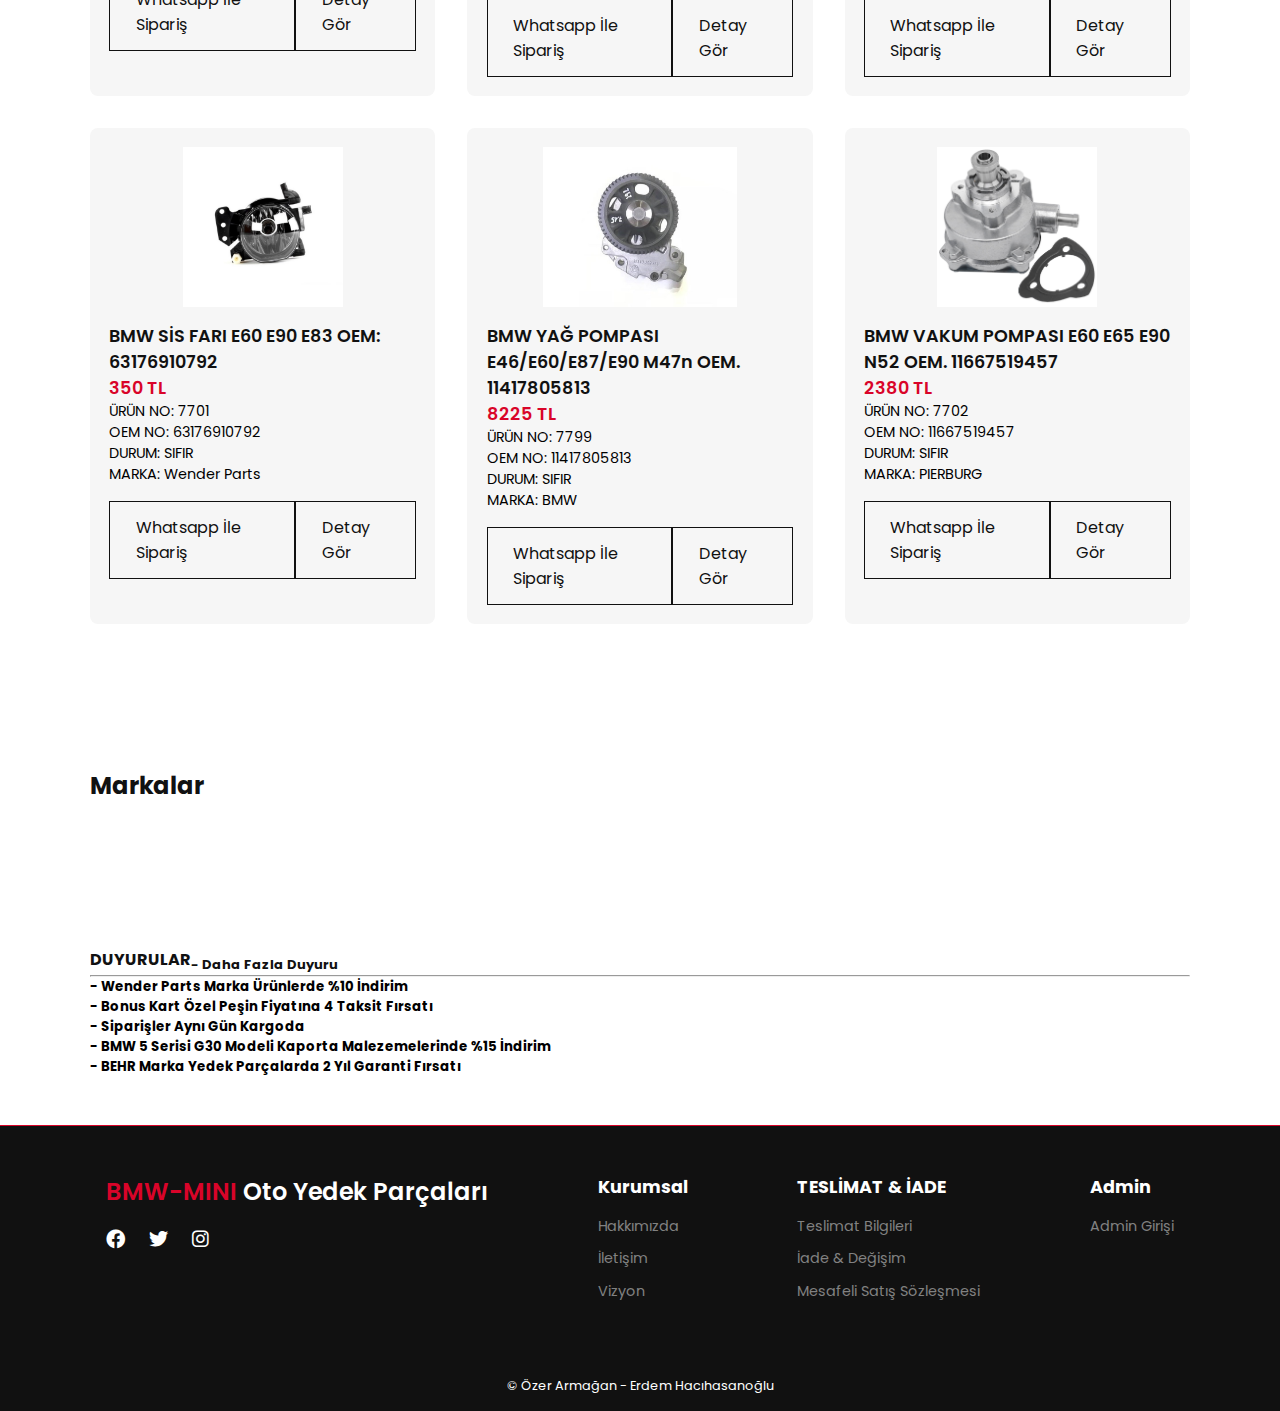
==== commit 36e9a2b3: "YedekParcaSitesi" ====
--- a/index.html
+++ b/index.html
@@ -4,12 +4,12 @@
 	<meta charset="UTF-8">
 	<meta name="viewport" content="width=device-width, initial-scale=1.0">
 	<meta name="description" content="Website of CarsInc, a car and spare parts sale company">
+	<link rel="stylesheet" href="https://cdnjs.cloudflare.com/ajax/libs/font-awesome/6.0.0/css/all.min.css" integrity="sha512-9usAa10IRO0HhonpyAIVpjrylPvoDwiPUiKdWk5t3PyolY1cOd4DSE0Ga+ri4AuTroPR5aQvXU9xC6qOPnzFeg==" crossorigin="anonymous" referrerpolicy="no-referrer" />
 	<link href="https://cdn.jsdelivr.net/npm/bootstrap@5.2.2/dist/css/bootstrap.min.css" rel="stylesheet" integrity="sha384-Zenh87qX5JnK2Jl0vWa8Ck2rdkQ2Bzep5IDxbcnCeuOxjzrPF/et3URy9Bv1WTRi" crossorigin="anonymous">
-    <link rel="stylesheet" href="https://cdn.jsdelivr.net/npm/bootstrap-icons@1.9.1/font/bootstrap-icons.css">
-    <link rel="stylesheet" href="https://cdnjs.cloudflare.com/ajax/libs/OwlCarousel2/2.3.4/assets/owl.theme.default.css" integrity="sha512-OTcub78R3msOCtY3Tc6FzeDJ8N9qvQn1Ph49ou13xgA9VsH9+LRxoFU6EqLhW4+PKRfU+/HReXmSZXHEkpYoOA==" crossorigin="anonymous" referrerpolicy="no-referrer" />
+	<link rel="stylesheet" href="https://cdnjs.cloudflare.com/ajax/libs/OwlCarousel2/2.3.4/assets/owl.theme.default.css" integrity="sha512-OTcub78R3msOCtY3Tc6FzeDJ8N9qvQn1Ph49ou13xgA9VsH9+LRxoFU6EqLhW4+PKRfU+/HReXmSZXHEkpYoOA==" crossorigin="anonymous" referrerpolicy="no-referrer" />
     <link rel="stylesheet" href="https://cdnjs.cloudflare.com/ajax/libs/OwlCarousel2/2.3.4/assets/owl.carousel.min.css" integrity="sha512-tS3S5qG0BlhnQROyJXvNjeEM4UpMXHrQfTGmbQ1gKmelCxlSEBUaxhRBj/EFTzpbP4RVSrpEikbmdJobCvhE3g==" crossorigin="anonymous" referrerpolicy="no-referrer" />
-	<link rel="stylesheet" href="https://cdnjs.cloudflare.com/ajax/libs/font-awesome/6.0.0/css/all.min.css" integrity="sha512-9usAa10IRO0HhonpyAIVpjrylPvoDwiPUiKdWk5t3PyolY1cOd4DSE0Ga+ri4AuTroPR5aQvXU9xC6qOPnzFeg==" crossorigin="anonymous" referrerpolicy="no-referrer" />
-	<link rel="stylesheet" href="styles.css">
+	<link rel="stylesheet" href="https://cdnjs.cloudflare.com/ajax/libs/font-awesome/4.7.0/css/font-awesome.min.css">
+	<link rel="stylesheet" href="anasayfa.css">
 	<title>Car Sales Website</title>
 </head>
 <body>
@@ -17,450 +17,485 @@
 	<header class="header">
 		<nav class="nav container">
 			<i class="fas fa-bars" id="menu-icon"></i>
-
-			<a href="#" class="logo"><span>Cars</span>Inc</a>
-
+			<a href="#" class="logo"><span>BMW MINI </span>Oto Yedek Parçaları</a>
 			<ul class="nav__links">
-				<li><a href="#home" class="active">Home</a></li>
-				<li><a href="#cars">Cars</a></li>
-				<li><a href="#about">About</a></li>
-				<li><a href="#parts">Parts</a></li>
-				<li><a href="#blog">Our Blog</a></li>
+				<li><a href="index.html" class="active">Anasayfa</a></li>
+				<li><a href="hakkımızda.html">HAKKIMIZDA</a></li>
+				<li><a href="vizyon.html">VİZYON</a></li>
+				<li><a href="iletişim.html">İLETİŞİM</a></li>
+				<li class="whatsapp"><a href="#blog"><i class="fa fa-whatsapp"> WhatsApp</i></a></li>
 			</ul>
-
 			<i class="fas fa-search" id="search-icon"></i>
-
 			<!-- Search box -->
 			<div class="search__box container">
-				<input type="search" id="search" placeholder="Search here...">
+				<input type="search" id="search" placeholder="Parça Ara">
 			</div>
 		</nav>
 	</header>
+
 	<main>
-
+		
 		<!-- Home section -->
 		<section class="home" id="home">
-				<div class="row">
-					<div class="col-5 ps-5 pt-5"> 
-						<ul class="pt-5"> 
-							<li>
-								<div class="btn-group dropend">
-									<button type="button" class="btn dropdown-toggle" data-bs-toggle="dropdown" aria-expanded="false">
-										<strong>
-											1 Serisi
-										</strong>
-									</button>
-									<ul class="dropdown-menu">
-										<li><a class="dropdown-item" href="#">F20</a></li>
-										<li><a class="dropdown-item" href="#">E81</a></li>
-										<li><a class="dropdown-item" href="#">E87</a></li>
-									</ul>
-								</div>
-							</li>
-							<li>
-								<div class="btn-group dropend">
-									<button type="button" class="btn dropdown-toggle" data-bs-toggle="dropdown" aria-expanded="false">
-										<strong>
-											2 Serisi
-										</strong>
-									</button>
-									<ul class="dropdown-menu">
-										<li><a class="dropdown-item" href="#">F22-F87-F23-F44-F45-F46</a></li>
-									</ul>
-								</div>
-							</li>
-							<li>
-								<div class="btn-group dropend">
-									<button type="button" class="btn dropdown-toggle" data-bs-toggle="dropdown" aria-expanded="false">
-										<strong>
-											3 Serisi
-										</strong>
-									</button>
-									<ul class="dropdown-menu">
-										<li><a class="dropdown-item" href="#">G20</a></li>
-										<li><a class="dropdown-item" href="#">F30-F31-F34</a></li>
-										<li><a class="dropdown-item" href="#">F80.M3-LCI</a></li>
-										<li><a class="dropdown-item" href="#">E90-E91-E92-E93</a></li>
-										<li><a class="dropdown-item" href="#">E46</a></li>
-										<li><a class="dropdown-item" href="#">E36</a></li>
-										<li><a class="dropdown-item" href="#">E21-E30</a></li>
-									</ul>
-								</div>
-							</li>
-							<li>
-								<div class="btn-group dropend">
-									<button type="button" class="btn dropdown-toggle" data-bs-toggle="dropdown" aria-expanded="false">
-										<strong>
-											4 Serisi
-										</strong>
-									</button>
-									<ul class="dropdown-menu">
-										<li><a class="dropdown-item" href="#">F32-F33-F82-F36-F83</a></li>
-									</ul>
-								</div>
-							</li>
-							<li>
-								<div class="btn-group dropend">
-									<button type="button" class="btn dropdown-toggle" data-bs-toggle="dropdown" aria-expanded="false">
-										<strong>
-											5 Serisi
-										</strong>
-									</button>
-									<ul class="dropdown-menu">
-										<li><a class="dropdown-item" href="#">G30-G31-G38</a></li>
-										<li><a class="dropdown-item" href="#">F10-F11-F18</a></li>
-										<li><a class="dropdown-item" href="#">F07</a></li>
-										<li><a class="dropdown-item" href="#">F90</a></li>
-										<li><a class="dropdown-item" href="#">E60-E61</a></li>
-										<li><a class="dropdown-item" href="#">E38-E39</a></li>
-										<li><a class="dropdown-item" href="#">E34</a></li>
-										
-									</ul>
-								</div>
-							</li>
-							<li>
-								<div class="btn-group dropend">
-									<button type="button" class="btn dropdown-toggle" data-bs-toggle="dropdown" aria-expanded="false">
-										<strong>
-											6 Serisi
-										</strong>
-									</button>
-									<ul class="dropdown-menu">
-										<li><a class="dropdown-item" href="#">G32</a></li>
-										<li><a class="dropdown-item" href="#">F06-F12-F13</a></li>
-										<li><a class="dropdown-item" href="#">E63-E54</a></li>
-									</ul>
-								</div>
-							</li>
-							<li>
-								<div class="btn-group dropend">
-									<button type="button" class="btn dropdown-toggle" data-bs-toggle="dropdown" aria-expanded="false">
-										<strong>
-											7 Serisi
-										</strong>
-									</button>
-									<ul class="dropdown-menu">
-										<li><a class="dropdown-item" href="#">G11-G12</a></li>
-										<li><a class="dropdown-item" href="#">F01-F02-F03-F04</a></li>
-										<li><a class="dropdown-item" href="#">E65-E66-E67</a></li>
-									</ul>
-								</div>
-							</li>
-							<li>
-								<div class="btn-group dropend">
-									<button type="button" class="btn dropdown-toggle" data-bs-toggle="dropdown" aria-expanded="false">
-										<strong>
-											8 Serisi
-										</strong>
-									</button>
-									<ul class="dropdown-menu">
-										<li><a class="dropdown-item" href="#">G14-G15-G16</a></li>
-										<li><a class="dropdown-item" href="#">F91-F92-F93</a></li>
-									</ul>
-								</div>
-							</li>
-							<li>
-								<div class="btn-group dropend">
-									<button type="button" class="btn dropdown-toggle" data-bs-toggle="dropdown" aria-expanded="false">
-										<strong>
-											X Serisi
-										</strong>
-									</button>
-									<ul class="dropdown-menu">
-										<li><a class="dropdown-item" href="#">X1(E84 / E48)</a></li>
-										<li><a class="dropdown-item" href="#">X2(F39)</a></li>
-										<li><a class="dropdown-item" href="#">X3(E83-F25)</a></li>
-										<li><a class="dropdown-item" href="#">X4(F26)</a></li>
-										<li><a class="dropdown-item" href="#">X5(E53 / E70 / F15)</a></li>
-										<li><a class="dropdown-item" href="#">X6(E71 / F16)</a></li>
-									</ul>
-								</div>
-							</li>
-							<li>
-								<div class="btn-group dropend">
-									<button type="button" class="btn dropdown-toggle" data-bs-toggle="dropdown" aria-expanded="false">
-										<strong>
-											Z Serisi
-										</strong>
-									</button>
-									<ul class="dropdown-menu">
-										<li><a class="dropdown-item" href="#">Z3</a></li>
-										<li><a class="dropdown-item" href="#">Z4</a></li>
-									</ul>
-								</div>
-							</li>
-							<li>
-								<div class="btn-group dropend">
-									<button type="button" class="button button1 btn btn-primary dropdown-toggle" data-bs-toggle="dropdown" aria-expanded="false">
-										<strong>
-											MINI COOPER
-										</strong>
-									</button>
-									<ul class="dropdown-menu">
-										<li><span class="dropdown-item-text">Dropdown item text</span></li>
-										<li><a class="dropdown-item" href="#">Action</a></li>
-										<li><a class="dropdown-item" href="#">Another action</a></li>
-										<li><a class="dropdown-item" href="#">Something else here</a></li>
-									</ul>
-								</div>
-							</li>
-						</ul>
-						
-					</div>
-					</div>
-					<div class="col-7 araba ">
-						<img src="./images/bmwpng.png" alt="">
-					</div>
-				</div>
+			<div class="row">
+				<div class="col-5 ps-5 pt-5"> 
+					<ul class="pt-5"> 
+						<li>
+							<div class="btn-group dropend">
+								<button type="button" class="btn dropdown-toggle" data-bs-toggle="dropdown" aria-expanded="false">
+									<strong>
+										1 Serisi
+									</strong>
+								</button>
+								<ul class="dropdown-menu">
+									<li><a class="dropdown-item" href="kategoriler.html">F20</a></li>
+									<li><a class="dropdown-item" href="kategoriler.html">E81</a></li>
+									<li><a class="dropdown-item" href="kategoriler.html">E87</a></li>
+								</ul>
+							</div>
+						</li>
+						<li>
+							<div class="btn-group dropend">
+								<button type="button" class="btn dropdown-toggle" data-bs-toggle="dropdown" aria-expanded="false">
+									<strong>
+										2 Serisi
+									</strong>
+								</button>
+								<ul class="dropdown-menu">
+									<li><a class="dropdown-item" href="kategoriler.html">F22-F87-F23-F44-F45-F46</a></li>
+								</ul>
+							</div>
+						</li>
+						<li>
+							<div class="btn-group dropend">
+								<button type="button" class="btn dropdown-toggle" data-bs-toggle="dropdown" aria-expanded="false">
+									<strong>
+										3 Serisi
+									</strong>
+								</button>
+								<ul class="dropdown-menu">
+									<li><a class="dropdown-item" href="kategoriler.html">G20</a></li>
+									<li><a class="dropdown-item" href="kategoriler.html">F30-F31-F34</a></li>
+									<li><a class="dropdown-item" href="kategoriler.html">F80.M3-LCI</a></li>
+									<li><a class="dropdown-item" href="kategoriler.html">E90-E91-E92-E93</a></li>
+									<li><a class="dropdown-item" href="kategoriler.html">E46</a></li>
+									<li><a class="dropdown-item" href="kategoriler.html">E36</a></li>
+									<li><a class="dropdown-item" href="kategoriler.html">E21-E30</a></li>
+								</ul>
+							</div>
+						</li>
+						<li>
+							<div class="btn-group dropend">
+								<button type="button" class="btn dropdown-toggle" data-bs-toggle="dropdown" aria-expanded="false">
+									<strong>
+										4 Serisi
+									</strong>
+								</button>
+								<ul class="dropdown-menu">
+									<li><a class="dropdown-item" href="kategoriler.html">F32-F33-F82-F36-F83</a></li>
+								</ul>
+							</div>
+						</li>
+						<li>
+							<div class="btn-group dropend">
+								<button type="button" class="btn dropdown-toggle" data-bs-toggle="dropdown" aria-expanded="false">
+									<strong>
+										5 Serisi
+									</strong>
+								</button>
+								<ul class="dropdown-menu">
+									<li><a class="dropdown-item" href="kategoriler.html">G30-G31-G38</a></li>
+									<li><a class="dropdown-item" href="kategoriler.html">F10-F11-F18</a></li>
+									<li><a class="dropdown-item" href="kategoriler.html">F07</a></li>
+									<li><a class="dropdown-item" href="kategoriler.html">F90</a></li>
+									<li><a class="dropdown-item" href="kategoriler.html">E60-E61</a></li>
+									<li><a class="dropdown-item" href="kategoriler.html">E38-E39</a></li>
+									<li><a class="dropdown-item" href="kategoriler.html">E34</a></li>
+									
+								</ul>
+							</div>
+						</li>
+						<li>
+							<div class="btn-group dropend">
+								<button type="button" class="btn dropdown-toggle" data-bs-toggle="dropdown" aria-expanded="false">
+									<strong>
+										6 Serisi
+									</strong>
+								</button>
+								<ul class="dropdown-menu">
+									<li><a class="dropdown-item" href="kategoriler.html">G32</a></li>
+									<li><a class="dropdown-item" href="kategoriler.html">F06-F12-F13</a></li>
+									<li><a class="dropdown-item" href="kategoriler.html">E63-E54</a></li>
+								</ul>
+							</div>
+						</li>
+						<li>
+							<div class="btn-group dropend">
+								<button type="button" class="btn dropdown-toggle" data-bs-toggle="dropdown" aria-expanded="false">
+									<strong>
+										7 Serisi
+									</strong>
+								</button>
+								<ul class="dropdown-menu">
+									<li><a class="dropdown-item" href="kategoriler.html">G11-G12</a></li>
+									<li><a class="dropdown-item" href="kategoriler.html">F01-F02-F03-F04</a></li>
+									<li><a class="dropdown-item" href="kategoriler.html">E65-E66-E67</a></li>
+								</ul>
+							</div>
+						</li>
+						<li>
+							<div class="btn-group dropend">
+								<button type="button" class="btn dropdown-toggle" data-bs-toggle="dropdown" aria-expanded="false">
+									<strong>
+										8 Serisi
+									</strong>
+								</button>
+								<ul class="dropdown-menu">
+									<li><a class="dropdown-item" href="kategoriler.html">G14-G15-G16</a></li>
+									<li><a class="dropdown-item" href="kategoriler.html">F91-F92-F93</a></li>
+								</ul>
+							</div>
+						</li>
+						<li>
+							<div class="btn-group dropend">
+								<button type="button" class="btn dropdown-toggle" data-bs-toggle="dropdown" aria-expanded="false">
+									<strong>
+										X Serisi
+									</strong>
+								</button>
+								<ul class="dropdown-menu">
+									<li><a class="dropdown-item" href="kategoriler.html">X1(E84 / E48)</a></li>
+									<li><a class="dropdown-item" href="kategoriler.html">X2(F39)</a></li>
+									<li><a class="dropdown-item" href="kategoriler.html">X3(E83-F25)</a></li>
+									<li><a class="dropdown-item" href="kategoriler.html">X4(F26)</a></li>
+									<li><a class="dropdown-item" href="kategoriler.html">X5(E53 / E70 / F15)</a></li>
+									<li><a class="dropdown-item" href="kategoriler.html">X6(E71 / F16)</a></li>
+								</ul>
+							</div>
+						</li>
+						<li>
+							<div class="btn-group dropend">
+								<button type="button" class="btn dropdown-toggle" data-bs-toggle="dropdown" aria-expanded="false">
+									<strong>
+										Z Serisi
+									</strong>
+								</button>
+								<ul class="dropdown-menu">
+									<li><a class="dropdown-item" href="kategoriler.html">Z3</a></li>
+									<li><a class="dropdown-item" href="kategoriler.html">Z4</a></li>
+								</ul>
+							</div>
+						</li>
+						<li>
+							<div class="btn-group dropend">
+								<button type="button" class="button button1 btn btn-primary dropdown-toggle" data-bs-toggle="dropdown" aria-expanded="false">
+									<strong>
+										MINI COOPER
+									</strong>
+								</button>
+							</div>
+						</li>
+					</ul>
+					
+				</div>
+				</div>
+				<div class="col-7 araba ">
+					<img src="./images/bmwpng.png" alt="">
+				</div>
+			</div>
 		</section>
 
 		<!-- Cars section -->
 		<section class="cars" id="cars">
 			<div class="heading">
-				<span>ARABALAR</span>
+				<h4>
+					<span>ARABALAR</span>
+				</h4>
 			</div>
 
             <!-- Cars container -->
 			<div class="cars__container container">
 				<!-- Box 1 -->
 				<div class="box">
-					<img src="images/1serisi.jpg" alt="Porsche car">
+					<img src="images/1serisi.jpg" alt="1 Serisi">
 					<h3>1 Serisi</h3>
 				</div>
 
 				<!-- Box 2 -->
 				<div class="box">
-					<img src="images/2-serisi.jpg" alt="Audi car">
+					<img src="images/2-serisi.jpg" alt="2 Serisi">
 					<h3>2 Serisi</h3>
 				</div>
 
 				<!-- Box 3 -->
 				<div class="box">
-					<img src="images/2022-bmw-3er-limousine.jpg" alt="Mercedes Benz car">
+					<img src="images/2022-bmw-3er-limousine.jpg" alt="3 Serisi">
 					<h3>3 Serisi</h3>
 				</div>
 
 				<!-- Box 4 -->
 				<div class="box">
-					<img src="images/2022-bmw-m440i-xdrive-gran-coupe-exterior.jpg" alt="Lamborghini car">
+					<img src="images/2022-bmw-m440i-xdrive-gran-coupe-exterior.jpg" alt="4 Serisi">
 					<h3>4 Serisi</h3>
 				</div>
 
 				<!-- Box 5 -->
 				<div class="box">
-					<img src="images/yeni-bmw-520i-fiyat-1.jpg" alt="BMW car">
+					<img src="images/yeni-bmw-520i-fiyat-1.jpg" alt="5 Serisi">
 					<h3>5 Serisi</h3>
 				</div>
 
 				<!-- Box 6 -->
 				<div class="box">
-					<img src="images/yeni-bmw-6-serisi-gt-034.jpg" alt="Rolls Royce car">
+					<img src="images/yeni-bmw-6-serisi-gt-034.jpg" alt="6 Serisi">
 					<h3>6 Serisi</h3>
 				</div>
 				<!-- Box 6 -->
 				<div class="box">
-					<img src="images/2022-bmw-7-serisi-tanitildi-iste-tasarimi-ve-ozellikleri147647_0.jpg" alt="Rolls Royce car">
+					<img src="images/2022-bmw-7-serisi-tanitildi-iste-tasarimi-ve-ozellikleri147647_0.jpg" alt="7 Serisi">
 					<h3>7 Serisi</h3>
 				</div>
 				<!-- Box 6 -->
 				<div class="box">
-					<img src="images/bmw-serie-8-gran-coupe-2020.jpg" alt="Rolls Royce car">
+					<img src="images/bmw-serie-8-gran-coupe-2020.jpg" alt="8 Serisi">
 					<h3>8 Serisi</h3>
 				</div>
 				<div class="box">
-					<img src="images/BMW_X5-2017.jpg" alt="Rolls Royce car">
+					<img src="images/BMW_X5-2017.jpg" alt="X Serisi">
 					<h3> X Serisi</h3>
 				</div>
 				<div class="box">
-					<img src="images/bmw-z4-roadster_4161_2.jpg" alt="Rolls Royce car">
+					<img src="images/bmw-z4-roadster_4161_2.jpg" alt="Z Serisi">
 					<h3> Z Serisi</h3>
 				</div>
 				<div class="box">
-					<img src="images/heuyj8qbr85w_800.jpg" alt="Rolls Royce car">
+					<img src="images/heuyj8qbr85w_800.jpg" alt="Mini Cooper">
 					<h3> Mini Cooper</h3>
 				</div>
 			</div>
 		</section>
 
-		<!-- About section -->
-		<section class="about container" id="about">
-			<div class="about__img">
-				<img src="images/about.png" alt="Rolls Royce car">
-			</div>
-			<div class="about__text">
-				<span>About Us</span>
-				<h2>Get Quality Cars <br>At Cheap Prices</h2>
-				<p>Lorem ipsum dolor sit amet consectetur adipisicing elit. Magni officia, velit perferendis.</p>
-
-				<a href="#" class="btn">Learn More</a>
-			</div>
-		</section>
-
-		<!-- Parts section -->
+		<div class="container">
+			<form class="d-flex" role="search">
+				<input class="form-control me-2" type="search" placeholder="PARÇA ARAYIN" aria-label="Search">
+				<button class="btn btn-outline-primary" type="submit">ARA</button>
+			</form>
+		</div>
+
 		<section class="parts" id="parts">
 			<div class="heading">
-				<span>What We Offer</span>
-				<h2>Our Cars Are Always Excellent</h2>
-				<p>Lorem ipsum dolor, sit, amet consectetur adipisicing elit. Quidem, autem accusantium harum?</p>
+				<h2>Yeni Gelenler</h2>
 			</div>
 
 			<!-- Parts container -->
 			<div class="parts__container container">
 				<!-- Box 1 -->
 				<div class="box">
-					<img src="images/part1.png" alt="car part">
+					<img src="images/e90Tampon.png" alt="car part">
 					<h3>Engine</h3>
-					<span class="price">$239.99</span>
-					<div class="stars">
-						<i class="fas fa-star"></i>
-						<i class="fas fa-star"></i>
-						<i class="fas fa-star"></i>
-						<i class="fas fa-star"></i>
-						<i class="fas fa-star-half-alt"></i>
-						<span>(8 Reviews)</span>
+					<span class="price">5000 TL</span>
+					<div class="part-text">
+						<p class="part-text">
+							ÜRÜN NO: 7762 <br>
+							OEM NO: 51117136632 <br>
+							DURUM: SIFIR <br>
+							MARKA: Wender Parts <br>
+						</p>
 					</div>
 					<div class="buttons">
-						<a href="#" class="btn">Buy Now</a>
-					    <a href="#" class="details">View Details</a>
-					</div>
-					
-				</div>
-
-				<!-- Box 2 -->
-				<div class="box">
-					<img src="images/part2.png" alt="car part">
-					<h3>Transmission</h3>
-					<span class="price">$155.99</span>
-					<div class="stars">
-						<i class="fas fa-star"></i>
-						<i class="fas fa-star"></i>
-						<i class="fas fa-star"></i>
-						<i class="fas fa-star"></i>
-						<i class="fas fa-star-half-alt"></i>
-						<span>(8 Reviews)</span>
+						<a href="#" class="btn buy m-1"><i class="bi bi-whatsapp"></i> Whatsapp İle Sipariş</a>
+						<a href="parca1.html" class="btn details m-1">Detay Gör</a>
+					</div>		
+				</div>
+				<div class="box">
+					<img src="images/51237291089_min.jpg" alt="car part">
+					<h3>BMW 3 SERİSİ E90 KAPUT AYAR TAKOZU OEM: 51237291089</h3>
+					<span class="price">350 TL</span>
+					<div class="part-text">
+						<p class="part-text">
+							ÜRÜN NO: 7719 <br>
+							OEM NO: 51237291089 <br>
+							DURUM: SIFIR <br>
+							MARKA: Wender Parts <br>
+						</p>
 					</div>
 					<div class="buttons">
-						<a href="#" class="btn">Buy Now</a>
-					    <a href="#" class="details">View Details</a>
-					</div>
-				</div>
-
-				<!-- Box 3 -->
-				<div class="box">
-					<img src="images/part3.png" alt="car part">
-					<h3>Auto Spare Parts</h3>
-					<span class="price">$125.99</span>
-					<div class="stars">
-						<i class="fas fa-star"></i>
-						<i class="fas fa-star"></i>
-						<i class="fas fa-star"></i>
-						<i class="fas fa-star"></i>
-						<i class="fas fa-star-half-alt"></i>
-						<span>(8 Reviews)</span>
+						<a href="#" class="btn buy m-1"><i class="bi bi-whatsapp"></i> Whatsapp İle Sipariş</a>
+						<a href="#" class="btn details m-1">Detay Gör</a>
+					</div>		
+				</div>
+				<div class="box">
+					<img src="images/bardaklık.jpg" alt="car part">
+					<h3>BMW BARDAKLIK 3 SERİSİ E90 OEM 51168190205 </h3>
+					<span class="price">575 TL</span>
+					<div class="part-text">
+						<p class="part-text">
+							ÜRÜN NO: 7711 <br>
+							OEM NO: 51168190205 <br>
+							DURUM: SIFIR <br>
+							MARKA: BTAP GERMANY <br>
+						</p>
 					</div>
 					<div class="buttons">
-						<a href="#" class="btn">Buy Now</a>
-					    <a href="#" class="details">View Details</a>
-					</div>
-				</div>
-
-				<!-- Box 4 -->
-				<div class="box">
-					<img src="images/part4.png" alt="car part">
-					<h3>Auto Spare Parts</h3>
-					<span class="price">$125.99</span>
-					<div class="stars">
-						<i class="fas fa-star"></i>
-						<i class="fas fa-star"></i>
-						<i class="fas fa-star"></i>
-						<i class="fas fa-star"></i>
-						<i class="fas fa-star-half-alt"></i>
-						<span>(8 Reviews)</span>
+						<a href="#" class="btn buy m-1"><i class="bi bi-whatsapp"></i> Whatsapp İle Sipariş</a>
+						<a href="#" class="btn details m-1">Detay Gör</a>
+					</div>	
+				</div>
+				<div class="box">
+					<img src="images/bmw-sis-fari-e60-l-1no010345-021-63176910792__0301338475641810.jpg" alt="car part">
+					<h3>BMW SİS FARI E60 E90 E83 OEM: 63176910792</h3>
+					<span class="price">350 TL</span>
+					<div class="part-text">
+						<p class="part-text">
+							ÜRÜN NO: 7701 <br>
+							OEM NO: 63176910792 <br>
+							DURUM: SIFIR <br>
+							MARKA: Wender Parts <br>
+						</p>
 					</div>
 					<div class="buttons">
-						<a href="#" class="btn">Buy Now</a>
-					    <a href="#" class="details">View Details</a>
-					</div>
-				</div>
-
-				<!-- Box 5 -->
-				<div class="box">
-					<img src="images/part5.png" alt="car part">
-					<h3>Auto Spare Parts</h3>
-					<span class="price">$125.99</span>
-					<div class="stars">
-						<i class="fas fa-star"></i>
-						<i class="fas fa-star"></i>
-						<i class="fas fa-star"></i>
-						<i class="fas fa-star"></i>
-						<i class="fas fa-star-half-alt"></i>
-						<span>(8 Reviews)</span>
+						<a href="#" class="btn buy m-1"><i class="bi bi-whatsapp"></i> Whatsapp İle Sipariş</a>
+						<a href="#" class="btn details m-1">Detay Gör</a>
+					</div>	
+				</div>
+				<div class="box">
+					<img src="images/211417805813 - 2.jpg" alt="car part">
+					<h3>BMW YAĞ POMPASI E46/E60/E87/E90 M47n OEM. 11417805813</h3>
+					<span class="price">8225 TL</span>
+					<div class="part-text">
+						<p class="part-text">
+							ÜRÜN NO: 7799 <br>
+							OEM NO: 11417805813 <br>
+							DURUM: SIFIR <br>
+							MARKA: BMW<br>
+						</p>
 					</div>
 					<div class="buttons">
-						<a href="#" class="btn">Buy Now</a>
-					    <a href="#" class="details">View Details</a>
-					</div>
-				</div>
-
-				<!-- Box 6 -->
-				<div class="box">
-					<img src="images/part6.png" alt="car part">
-					<h3>Tyres</h3>
-					<span class="price">$79.99</span>
-					<div class="stars">
-						<i class="fas fa-star"></i>
-						<i class="fas fa-star"></i>
-						<i class="fas fa-star"></i>
-						<i class="fas fa-star"></i>
-						<i class="fas fa-star-half-alt"></i>
-						<span>(8 Reviews)</span>
+						<a href="#" class="btn buy m-1"><i class="bi bi-whatsapp"></i> Whatsapp İle Sipariş</a>
+						<a href="#" class="btn details m-1">Detay Gör</a>
+					</div>	
+				</div>
+				<div class="box">
+					<img src="images/71o-cpmsTLL.jpg" alt="car part">
+					<h3>BMW VAKUM POMPASI E60 E65 E90 N52 OEM. 11667519457</h3>
+					<span class="price">2380 TL</span>
+					<div class="part-text">
+						<p class="part-text">
+							ÜRÜN NO: 7702 <br>
+							OEM NO: 11667519457 <br>
+							DURUM: SIFIR <br>
+							MARKA: PIERBURG <br>
+						</p>
 					</div>
 					<div class="buttons">
-						<a href="#" class="btn">Buy Now</a>
-					    <a href="#" class="details">View Details</a>
-					</div>
+						<a href="#" class="btn buy m-1"><i class="bi bi-whatsapp"></i> Whatsapp İle Sipariş</a>
+						<a href="#" class="btn details m-1">Detay Gör</a>
+					</div>		
 				</div>
 
 			</div>
 		</section>
-
 		<!-- Blog section -->
-		<section class="blog" id="blog">
-			<div class="heading">
-				<span>Blog & News</span>
-				<h2>Our Blog Content</h2>
-				<p>Lorem ipsum dolor, sit, amet consectetur adipisicing elit. Quidem, autem accusantium harum?</p>
-			</div>
-
-			<!-- Blog Container -->
-			<div class="blog__container container">
-				<!-- Blog Post 1 -->
-				<div class="box">
-					<img src="images/car4.jpg" alt="car">
-					<span>Feb 23 2021</span>
-					<h3>How to Get a Perfect Car At a Low Price</h3>
-					<p>Lorem ipsum dolor sit amet, consectetur adipisicing, elit. Saepe quam laudantium culpa mollitia asperiores hic harum aut fugit?</p>
-					<a href="#" class="blog-btn">Read More <i class="fas fa-chevron-right"></i></a>
-				</div>
-
-				<!-- Blog Post 2 -->
-				<div class="box">
-					<img src="images/car6.jpg" alt="car">
-					<span>Mar 18 2021</span>
-					<h3>How to Get a Perfect Car At a Low Price</h3>
-					<p>Lorem ipsum dolor sit amet, consectetur adipisicing, elit. Saepe quam laudantium culpa mollitia asperiores hic harum aut fugit?</p>
-					<a href="#" class="blog-btn">Read More <i class="fas fa-chevron-right"></i></a>
-				</div>
-
-				<!-- Blog Post 3 -->
-				<div class="box">
-					<img src="images/car5.jpg" alt="car">
-					<span>May 03 2021</span>
-					<h3>How to Get a Perfect Car At a Low Price</h3>
-					<p>Lorem ipsum dolor sit amet, consectetur adipisicing, elit. Saepe quam laudantium culpa mollitia asperiores hic harum aut fugit?</p>
-					<a href="#" class="blog-btn">Read More <i class="fas fa-chevron-right"></i></a>
-				</div>
-			</div>
+		
+<section class="py-5 d-none d-md-flex">
+	<section class="container ">
+	   <h2 class="text-center">Markalar</h2>
+	   <div class="owl-theme owl-carousel">
+		 <div class="item">
+			<div class="col-md-5">
+			   <div class="card" style="width: 12rem;height: 10rem;">
+				   <img src="./images/bmww.png" class="card-img-top" alt="...">
+			   </div>
+			</div>
+		 </div>
+		 <div class="item">
+			<div class="col-md-5">
+			   <div class="card" style="width: 12rem;height: 10rem;">
+				   <img src="./images/cooper.png" class="card-img-top" alt="...">
+			   </div>
+			</div>
+		 </div>
+		  <div class="item">
+			 <div class="col-md-5">
+				<div class="card" style="width: 12rem;height: 10rem;">
+					<img src="./images/wender.png" class="card-img-top" alt="...">
+				</div>
+			 </div>
+		  </div>
+		  <div class="item">
+			 <div class="col-md-5">
+				<div class="card" style="width: 12rem;height: 10rem;">
+					<img src="./images/ina.png" class="card-img-top" alt="...">
+				</div>
+			 </div><!-- .col -->
+		  </div>
+		  <div class="item">
+			 <div class="col-md-5">
+				<div class="card" style="width: 12rem;height: 10rem;">
+					<img src="./images/febi.png" class="card-img-top" alt="...">
+				</div>
+			 </div><!-- .col -->
+		  </div>
+		  <div class="item">
+			 <div class="col-md-5">
+				<div class="card" style="width: 12rem;height: 10rem;">
+					<img src="./images/mahle.jpeg" class="card-img-top" alt="...">
+				</div>
+		  </div>
+		  </div>
+		  <div class="item">
+			 <div class="col-md-5">
+				<div class="card" style="width: 12rem;height: 10rem;">
+					<img src="./images/hella.png" class="card-img-top" alt="...">
+				</div>
+		  </div>
+		  </div>
+		  <div class="item">
+			 <div class="col-md-5">
+				<div class="card" style="width: 12rem;height: 10rem;">
+					<img src="./images/valeo.png" class="card-img-top" alt="...">
+				</div>
+			 </div>
+		  </div>
+		  <div class="item">
+			<div class="col-md-5">
+			   <div class="card" style="width: 12rem;height: 10rem;">
+				   <img src="./images/nural.png" class="card-img-top" alt="...">
+			   </div>
+			</div>
+		 </div>
+		 <div class="item">
+			<div class="col-md-5">
+			   <div class="card" style="width: 12rem;height: 10rem;">
+				   <img src="./images/Behr-Hella-Logo.png" class="card-img-top" alt="...">
+			   </div>
+			</div>
+		 </div>
+		 <div class="item">
+			<div class="col-md-5">
+			   <div class="card" style="width: 12rem;height: 10rem;">
+				   <img src="./images/luk.png" class="card-img-top" alt="...">
+			   </div>
+			</div>
+		 </div>
+	   </div>
+	</section>
+</section>
+		<!-- About section -->
+		<section class="duyurular" id="duyurular">
+			<div class="container">
+				<h4 class="duyuruBaslik">DUYURULAR<sub><a href="duyurular.html" class="dahaFazla" style="font-size:small ;">- Daha Fazla Duyuru</a></h4>
+				<hr>
+				<ul>
+					<li><a href="duyuru.html" class="link"><h5>- Wender Parts Marka Ürünlerde %10 İndirim</h5></a></li>
+					<li><a href="duyuru.html" class="link"><h5>- Bonus Kart Özel Peşin Fiyatına 4 Taksit Fırsatı</h5></a></li>
+					<li><a href="duyuru.html" class="link"><h5>- Siparişler Aynı Gün Kargoda</h5></a></li>
+					<li><a href="duyuru.html" class="link"><h5>- BMW 5 Serisi G30 Modeli Kaporta Malezemelerinde %15 İndirim</h5></a></li>
+					<li><a href="duyuru.html" class="link"><h5>- BEHR Marka Yedek Parçalarda 2 Yıl Garanti Fırsatı</h5></a></li>
+				</ul>	
+			</div>
+		</div>
+			
 		</section>
 	</main>
 
@@ -469,7 +504,7 @@
 	<footer class="footer">
 		<div class="footer__container container">
 			<div class="footer__box">
-				<a href="#" class="logo"><span>Cars</span>Inc</a>
+				<a href="#" class="logo"><span>BMW-MINI </span>Oto Yedek Parçaları</a>
 				<div class="social__links">
 					<a href="#"><i class="fab fa-facebook-f"></i></a>
 					<a href="#"><i class="fab fa-twitter"></i></a>
@@ -477,63 +512,49 @@
 				</div>
 			</div>
 			<div class="footer__box footer__links">
-				<h3>Page</h3>
-				<a href="#home">Home</a>
-				<a href="#cars">Cars</a>
-				<a href="#about">About</a>
-				<a href="#parts">Parts</a>
-				<a href="#blog">Blog</a>
+				<h3>Kurumsal</h3>
+				<a href="hakkımızda.html">Hakkımızda</a>
+				<a href="iletişim.html">İletişim</a>
+				<a href="vizyon.html">Vizyon</a>
 			</div>
 			<div class="footer__box footer__links">
-				<h3>Legal</h3>
-				<a href="#">Privacy</a>
-				<a href="#">Refund Policy</a>
-				<a href="#">Cookie Policy</a>
+				<h3>TESLİMAT & İADE</h3>
+				<a href="#">Teslimat Bilgileri</a>
+				<a href="#">İade & Değişim</a>
+				<a href="#">Mesafeli Satış Sözleşmesi</a>
 			</div>
 			<div class="footer__box footer__links">
-				<h3>Contact</h3>
-				<p>United States</p>
-				<p>Japan</p>
-				<p>Germany</p>
+				<h3>Admin</h3>
+				<a href="../web-tasarım - admin template/admin.html">Admin Girişi</a>
 			</div>
 		</div>
-		<p class="copyright">&copy; Ikenna. All Rights Reserved</p>
+		<p class="copyright">&copy; Özer Armağan - Erdem Hacıhasanoğlu</p>
 	</footer>
 
-	
-	
+
+	 <script src="https://cdnjs.cloudflare.com/ajax/libs/jquery/3.6.1/jquery.min.js" integrity="sha512-aVKKRRi/Q/YV+4mjoKBsE4x3H+BkegoM/em46NNlCqNTmUYADjBbeNefNxYV7giUp0VxICtqdrbqU7iVaeZNXA==" crossorigin="anonymous" referrerpolicy="no-referrer"></script>
+	 <script src="https://cdnjs.cloudflare.com/ajax/libs/OwlCarousel2/2.3.4/owl.carousel.min.js" integrity="sha512-bPs7Ae6pVvhOSiIcyUClR7/q2OAsRiovw4vAkX+zJbw3ShAeeqezq50RIIcIURq7Oa20rW2n2q+fyXBNcU9lrw==" crossorigin="anonymous" referrerpolicy="no-referrer"></script>
 	<script src="https://cdn.jsdelivr.net/npm/bootstrap@5.2.0/dist/js/bootstrap.bundle.min.js" integrity="sha384-A3rJD856KowSb7dwlZdYEkO39Gagi7vIsF0jrRAoQmDKKtQBHUuLZ9AsSv4jD4Xa" crossorigin="anonymous"></script>
-	<script src="https://cdnjs.cloudflare.com/ajax/libs/jquery/3.6.1/jquery.min.js" integrity="sha512-aVKKRRi/Q/YV+4mjoKBsE4x3H+BkegoM/em46NNlCqNTmUYADjBbeNefNxYV7giUp0VxICtqdrbqU7iVaeZNXA==" crossorigin="anonymous" referrerpolicy="no-referrer"></script>
-	<script src="https://cdnjs.cloudflare.com/ajax/libs/OwlCarousel2/2.3.4/owl.carousel.min.js" integrity="sha512-bPs7Ae6pVvhOSiIcyUClR7/q2OAsRiovw4vAkX+zJbw3ShAeeqezq50RIIcIURq7Oa20rW2n2q+fyXBNcU9lrw==" crossorigin="anonymous" referrerpolicy="no-referrer"></script>
+	<script src="script.js"></script>
 	<script type="text/javascript">
-		$('.slider .owl-carousel').owlCarousel({
-		loop:true,
-		nav:true,
-		dots:true,
-		items:1,
-		autoplay:true,
-		smartSpeed:1200
-	})
-	</script>
-	<script type="text/javascript">
-	  $('.owl-carousel').owlCarousel({
-		  loop:true,
-		  margin:10,
-		  nav:true,
-		  autoplay:true,
-		  smartSpeed:1200,
-		  responsive:{
-			  0:{
-				  items:0
-			  },
-			  600:{
-				  items:2
-			  },
-			  1000:{
-				  items:4
-			  }
-		  }
-	  })
-   </script>
+		$('.owl-carousel').owlCarousel({
+			loop:true,
+			margin:10,
+			nav:true,
+			autoplay:true,
+			smartSpeed:1200,
+			responsive:{
+				0:{
+					items:0
+				},
+				600:{
+					items:4
+				},
+				1000:{
+					items:5
+				}
+			}
+		})
+	 </script>
 </body>
 </html>--- a/anasayfa.css
+++ b/anasayfa.css
@@ -0,0 +1,669 @@
+@import url('https://fonts.googleapis.com/css2?family=Poppins:wght@300;400;500;600&display=swap');
+
+@media only screen and (min-width: 1000px) {
+    .araba{
+		transform: translateX(1000px);
+		transition: transform 250ms ease-in-out;
+	}
+	html:hover .araba{
+		transform: translateX(300px);
+		transition: all 5s;
+	}	
+  }
+
+:root{
+
+	--main-color: #d90429;
+	--main-color-alt: #fd052f;
+	--text-color: #111;
+	--bg-color: #fff;
+}
+
+*{
+	padding: 0;
+	margin: 0;
+	box-sizing: border-box;
+	font-family: 'Poppins', 'Bahnschrift', sans-serif;
+	transition: 0.3s ease;
+	text-decoration: none;
+	list-style: none;
+	color: inherit;
+}
+
+html {
+	scroll-behavior: smooth;
+	font-size: 16px;
+}
+
+/*Custom scrollbar*/
+html::-webkit-scrollbar {
+	width: 0.5rem;
+	background: transparent;
+}
+
+html::-webkit-scrollbar-thumb {
+	width: 0.5rem;
+	border-radius: 0.5rem;
+	background: var(--text-color);
+}
+
+body {
+	color: var(--text-color);
+}
+
+img {
+	width: 100%;
+}
+
+.container {
+	max-width: 1100px;
+	margin: 0 auto;
+}
+
+section {
+	padding: 3rem 0;
+}
+
+
+/*========================== HEADER =================================*/
+.header {
+	display: block;
+	width: 100%;
+	position: fixed;
+	top: 0;
+	left: 0;
+	z-index: 10;
+}
+
+.header.shadow {
+	background: var(--bg-color);
+	box-shadow: 0 0.1rem 0.7rem rgba(0, 0, 0, 0.2);
+}
+
+.nav {
+	display: flex;
+	align-items: center;
+	justify-content: space-between;
+	padding: 1.5rem 2rem;
+}
+
+#menu-icon {
+	font-size: 1.5rem;
+	cursor: pointer;
+	color: var(--text-color);
+	display: none;
+}
+
+.logo {
+	font-size: 1.2rem;
+	font-weight: 600;
+}
+
+.logo span {
+	color: var(--main-color);
+}
+
+.nav__links {
+	display: flex;
+	column-gap: 2rem;
+}
+
+.nav__links a {
+	font-size: 1rem;
+	text-transform: uppercase;
+	font-weight: 500;
+}
+.nav__links .whatsapp a{
+	font-size: 1rem;
+	text-transform:none !important;
+	color: chartreuse !important;
+	font-weight: 500;
+}
+
+.nav__links a:hover,
+ .nav__links a.active {
+	color: var(--main-color);
+	border-bottom: 0.2rem solid var(--main-color);
+}
+
+#search-icon {
+	font-size: 1.5rem;
+	cursor: pointer;
+	color: var(--bg-color);
+}
+
+.header.shadow #search-icon {
+	color: var(--text-color);
+}
+
+.search__box {
+	position: absolute;
+	top: 110%;
+	left: 0;
+	right: 0;
+	background: var(--bg-color);
+	box-shadow: 0.2rem 0.2rem 1rem rgba(0, 0, 0, 0.15);
+	border: 0.1rem solid var(--main-color);
+	border-radius: 0.5rem;
+	transform: scale(0);
+	transform-origin: top;
+}
+
+.search__box.active {
+	transform: scale(1);
+}
+
+.search__box input {
+	width: 100%;
+	padding: 1.2rem;
+	border: none;
+	outline: none;
+	background: transparent;
+	font-size: 1rem;
+}
+
+
+
+/* =========================== HOME =============================== */
+.home {
+	width: 100%;
+	min-height: 640px;
+	display: flex;
+	align-items: center;
+	background-image: url('./images/bmwback.png');
+	background-repeat: no-repeat;
+	background-size: cover;
+	background-position: center left;
+}
+
+.home__text {
+	padding-left: 8rem;
+}
+
+.home__text h1 {
+	font-size: 2.4rem;
+}
+
+.home__text span {
+	color: var(--main-color);
+}
+
+.home__text p {
+	font-size: 1rem;
+	/*font-weight: 300;*/
+	margin: 0.5rem 0 1.5rem;
+}
+
+.btn {
+	display: inline-block;
+	padding: 0.8rem 1.6rem;
+}
+a{
+	text-decoration: none;
+}
+
+
+/* =========================== CARS =============================== */
+.heading {
+	text-align: center;
+	margin-bottom: 2rem;
+}
+
+.heading span {
+	font-weight: 500;
+	color: var(--main-color);
+}
+
+.heading h2	{
+	margin-bottom: 0.6rem;
+}
+
+.heading p {
+	font-size: 0.9rem;
+	font-weight: 300;
+}
+
+.cars__container {
+	display: flex;
+	flex-wrap: wrap;
+	gap: 2rem;
+	margin-top: 2rem;
+}
+
+.cars__container .box {
+	flex: 1 1 17rem;
+	position: relative;
+	height: 14rem;
+	border-radius: 0.5rem;
+	overflow: hidden;
+}
+
+.cars__container .box::before {
+	content: '';
+	position: absolute;
+	top: 0;
+	left: 0;
+	width: 100%;
+	height: 100%;
+	background-color: rgba(0, 0, 0, 0.3);
+	z-index: 1;
+}
+
+.cars__container .box img {
+	height: 100%;
+	object-fit: cover;
+	overflow: hidden;
+}
+
+.cars__container .box:hover img {
+	transform: scale(1.1);
+}
+
+/*.cars__container .box img:hover {
+	transform: scale(1.1);
+}*/
+
+.cars__container .box h3 {
+	position: absolute;
+	bottom: 1rem;
+	left: 1rem;
+	color: var(--bg-color);
+	font-size: 1.1rem;
+	z-index: 2;
+}
+
+.cars__container .box:hover h3 {
+	color: var(--main-color-alt);
+}
+
+
+
+/* =========================== ABOUT =============================== */
+.about {
+	display: flex;
+	flex-wrap: wrap;
+	align-items: center;
+	gap: 1.5rem;
+	margin-bottom: 5rem;
+}
+
+.about__img {
+	flex: 1 1 21rem;
+}
+
+.about__text {
+	flex: 1 1 21rem;
+}
+
+.about__text span {
+	font-weight: 500;
+	color: var(--main-color);
+}
+
+.about__text h2 {
+	font-size: 1.7rem;
+	line-height: 1.4;
+}
+
+.about__text p {
+	font-size: 0.9rem;
+	margin: 0.5rem 0 1.5rem;
+}
+
+
+
+
+/* =========================== PARTS =============================== */
+.parts__container {
+	display: flex;
+	flex-wrap: wrap;
+	gap: 2rem;
+	margin-top: 2rem;
+}
+
+.parts__container .box {
+	flex: 1 1 17rem;
+	position: relative;
+	padding: 1.2rem;
+	display: flex;
+	flex-direction: column;
+	background: #f6f6f6;
+	border-radius: 0.5rem;
+}
+
+.parts__container .box img {
+	width: 100%;
+	height: 10rem;
+	object-fit: contain;
+	object-position: center;
+	margin-bottom: 1rem;
+}
+
+.parts__container .box h3 {
+	font-size: 1.1rem;
+	font-weight: 600;
+}
+
+.parts__container .box span {
+	font-size: 1.1rem;
+	font-weight: 600;
+	color: var(--main-color);
+}
+
+.parts__container .box p {
+	color: var(--main-color);
+	font-size: 0.9rem;
+	font-family: inherit;
+	margin-bottom: 1rem;
+}
+
+.parts__container .box .stars {
+	display: flex;
+	align-items: center;
+	margin-bottom: 0.8rem;
+}
+
+.parts__container .box .stars i {
+	color: #ffd700;
+	margin-right: 0.2rem;
+	font-size: 0.8rem;
+}
+
+.parts__container .box .buttons {
+	display: flex;
+	align-items: center;
+	justify-content: space-between;
+}
+
+.parts__container .box .details {
+	display: inline-block;
+	padding: 0.8rem 1.6rem;
+	color: var(--text-color);
+	border: 0.1rem solid var(--text-color);
+}
+
+.parts__container .box .details:hover {
+	color: var(--main-color);
+	border: 0.1rem solid var(--main-color);
+}
+.box .buy {
+	display: inline-block;
+	padding: 0.8rem 1.6rem;
+	color: var(--text-color);
+	border: 0.1rem solid var(--text-color);
+}
+.box .buy:hover {
+	color: #05f545;
+	border: 0.1rem solid #05f545;
+}
+.part-text{
+    color: #000 !important;
+}
+
+
+/* =========================== BLOG =============================== */
+.blog__container {
+	display: flex;
+	flex-wrap: wrap;
+	gap:  2rem;
+	margin-top: 2rem;
+}
+
+.blog__container .box {
+	flex: 1 1 15rem;
+	padding: 1.3rem;
+}
+
+.blog__container .box:hover {
+	background: #f6f6f6;
+}
+
+.blog__container .box img {
+	height: 11rem;
+	object-fit: cover;
+}
+
+.blog__container .box span {
+	font-size: 0.8rem;
+	color: var(--main-color);
+}
+
+.blog__container .box h3 {
+	font-size: 1.2rem;
+}
+
+.blog__container .box p {
+	font-size: 0.9rem;
+	margin: 0.3rem 0;
+}
+
+.blog__container .box .blog-btn {
+	display: inline-flex;
+	align-items: center;
+	gap: 0.3rem;
+}
+
+.blog__container .box .blog-btn i {
+	font-size: 0.9rem;
+}
+
+.blog__container .box .blog-btn:hover {
+	color: var(--main-color);
+	gap: 0.7rem;
+}
+ 
+
+/* =========================== MARKALAR =============================== */
+.card img{
+	width: 100%;
+	height: 100%;
+	object-fit: contain;
+	object-position: center;
+	margin-bottom: 1rem;
+}
+
+/* =========================== FOOTER =============================== */
+.footer {
+	background: var(--text-color);
+	color: var(--bg-color);
+	border-top: 0.1rem solid var(--main-color);
+}
+
+.footer__container {
+	display: flex;
+	justify-content: space-between;
+	gap: 1rem;
+	padding: 3rem 1rem;
+}
+
+.footer__container .logo {
+	font-size: 1.5rem;
+	margin-bottom: 1rem;
+}
+
+.footer__container .footer__box {
+	display: flex;
+	flex-direction: column;
+}
+
+.social__links {
+	display: flex;
+	align-items: center;
+}
+
+.social__links a {
+	margin-right: 1.5rem;
+	font-size: 1.2rem;
+	color: var(--bg-color);
+}
+
+.social__links a:hover {
+	color: var(--main-color);
+}
+
+.footer__container .footer__links h3 {
+	font-size: 1.1rem;
+	margin-bottom: 1rem;
+}
+
+.footer__links a,
+.footer__links p {
+	font-size: 0.9rem;
+ 	color: #818181;
+ 	margin-bottom: 0.7rem;
+}
+
+.footer__links a:hover {
+	color: var(--main-color);
+}
+
+.copyright {
+	text-align: center;
+	padding: 1rem;
+	font-size: 0.8rem;
+}
+
+
+
+
+
+/*================= Media Queries ============================*/
+
+@media (max-width: 1080px) {
+	
+	.container {
+			margin: 0 1.5rem;
+		}
+}
+
+
+@media(max-width: 991px) {
+	.home__text {
+		padding-left: 3rem;
+	}
+
+	.home__text h1 {
+		font-size: 2.2rem;
+	}
+
+	
+}
+
+
+@media(max-width: 920px) {
+
+	#search-icon {
+		color: var(--text-color);
+	}
+
+	.blog__container {
+		gap: 1rem;
+	}
+}
+
+
+@media(max-width: 768px) {
+	.nav {
+		padding: 1rem 0;
+	}
+
+	#menu-icon {
+		display: block;
+	}
+
+	.nav__links {
+		position: absolute;
+		top: 100%;
+		right: 0;
+		left: 0;
+		flex-direction: column;
+		gap: 0.5rem;
+		text-align: center;
+		box-shadow: 0.2rem 0.2rem 1.2rem rgba(0, 0, 0, 0.2);
+		z-index: inherit;
+		background: var(--bg-color);
+		clip-path: circle(0% at 0% 0%);
+	}
+
+	.nav__links.active {
+		clip-path: circle(144% at 0% 0%);
+	}
+
+	.nav__links a {
+		display: block;
+		padding: 1rem;
+	}
+
+	.nav__links a:hover,
+	 .nav__links a.active {
+	 	border-bottom: none;
+	 	background-color: var(--main-color);
+	 	color: var(--bg-color);
+	 }
+
+	 .blog__container .box {
+	 	padding: 0.2rem;
+	 }
+
+}
+
+
+@media(max-width: 700px) {
+
+	.about {
+		flex-direction: column-reverse;
+	}
+
+	.about__text {
+		text-align: center;
+	}
+
+}
+
+
+@media(max-width: 600px) {
+
+	html {
+		font-size: 14px;
+	}
+
+	.heading {
+		padding: 0 1.5rem;
+	}
+
+	.footer__container {
+		flex-direction: column;
+	}
+}
+
+
+@media(max-width: 375px) {
+	.home {
+		min-height: 500px;
+	}
+
+	.home__text {
+		padding-left: 1rem
+	}
+
+	.blog__container {
+		gap: 2rem;
+	}
+}
+.link{
+	color: #000000;
+}
+.link:hover{
+	color:#d90429;
+	text-decoration: underline;
+}
+
+.dahaFazla:hover{
+	color: #d90429;
+	text-decoration: underline;
+}
+
+
+
+
+
